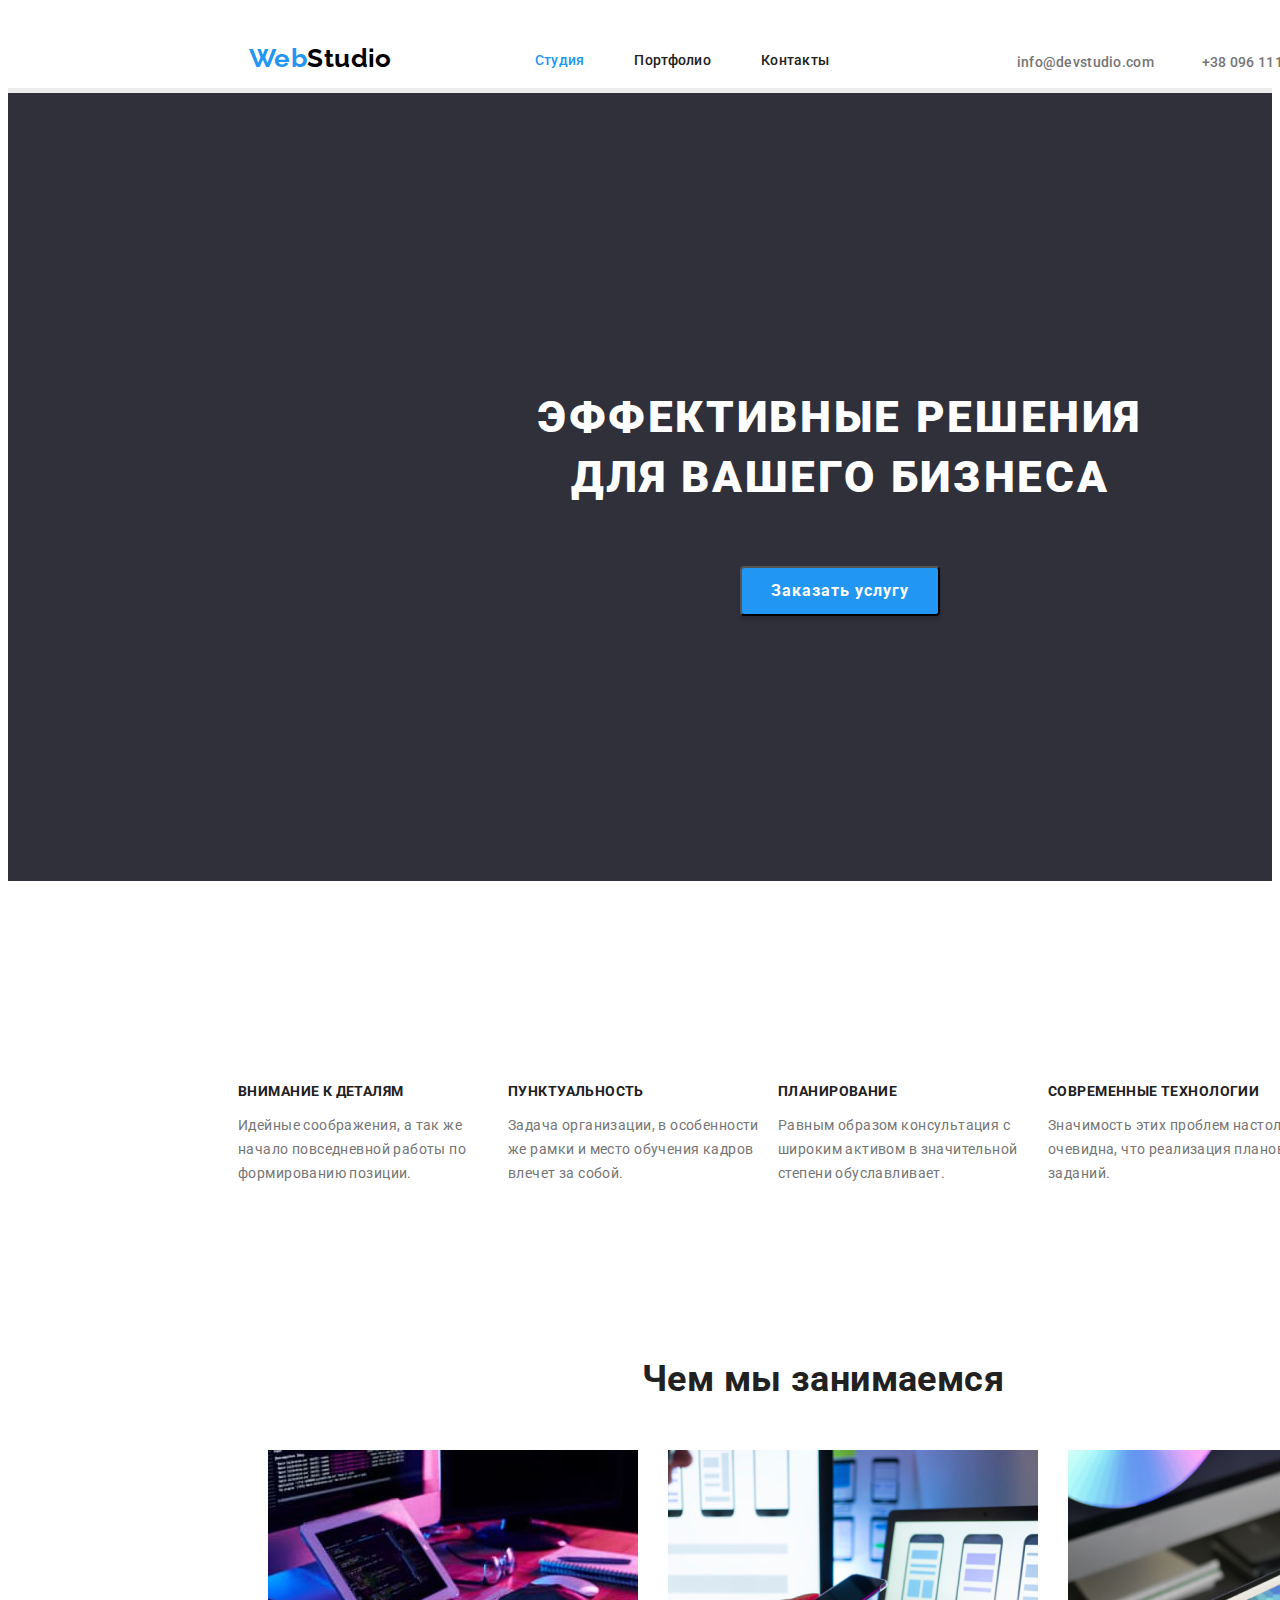
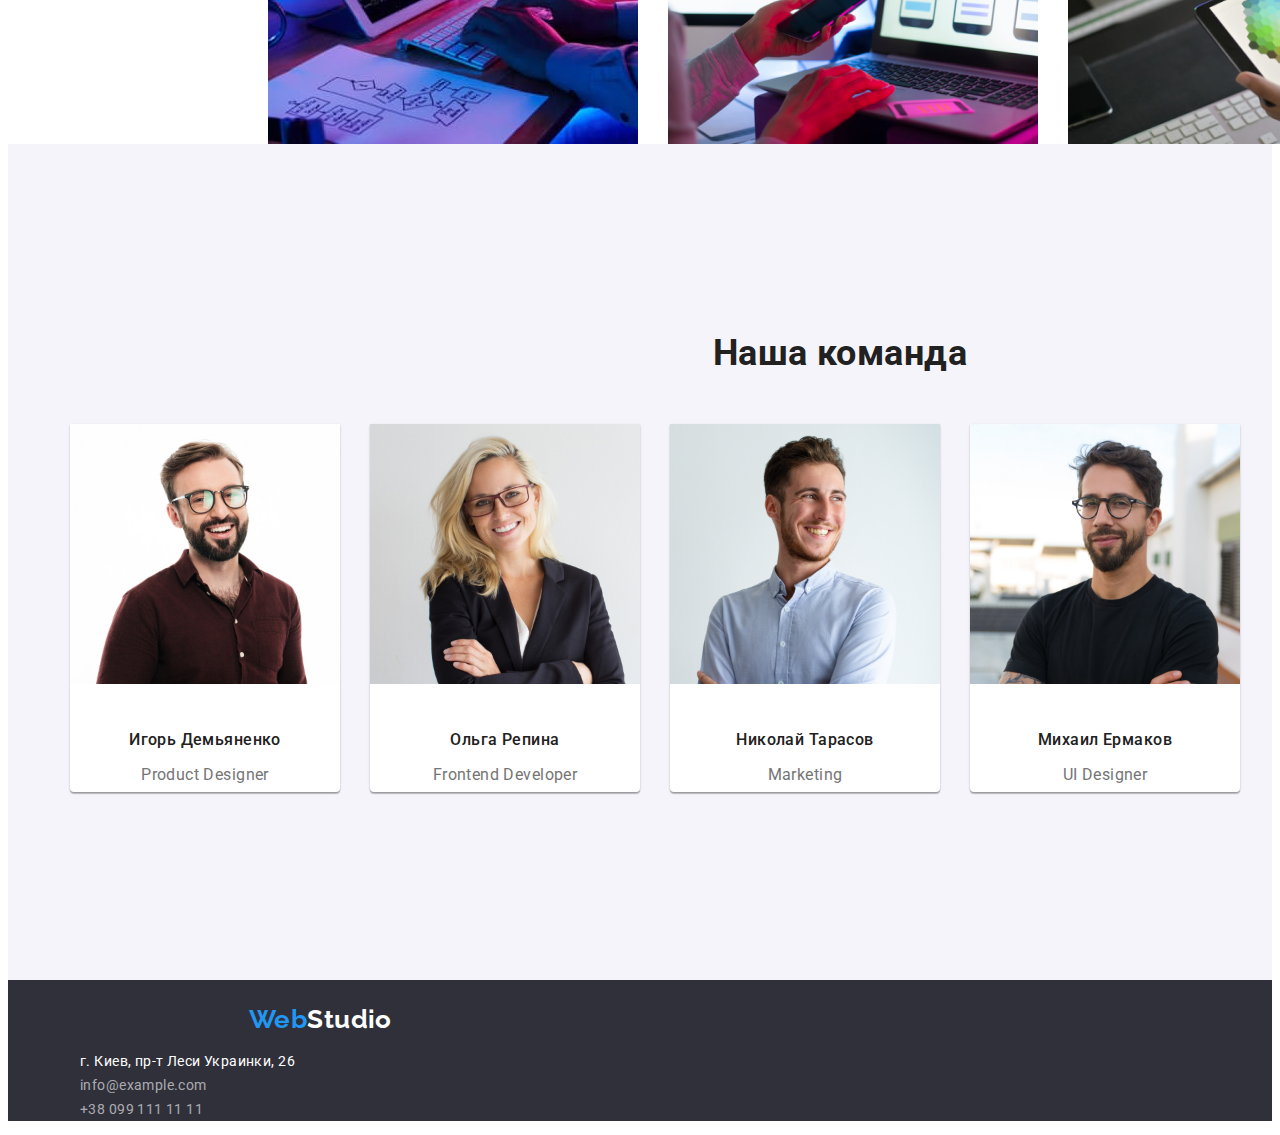
==== index.html @ fc2e5747 "our team sect position and border card" ====
<!DOCTYPE html>
<html lang="en">
  <head>
    <meta charset="UTF-8" />
    <meta http-equiv="X-UA-Compatible" content="IE=edge" />
    <meta name="viewport" content="width=device-width, initial-scale=1.0" />
    <link rel="stylesheet" href="./styles/styles.css" />
    <link rel="preconnect" href="https://fonts.googleapis.com" />
    <link rel="preconnect" href="https://fonts.gstatic.com" crossorigin />
    <!-- Normalize
    <link
      rel="stylesheet"
      href="https://cdnjs.cloudflare.com/ajax/libs/modern-normalize/1.0.0/modern-normalize.min.css"
    /> -->
    <link
      href="https://fonts.googleapis.com/css2?family=Raleway:wght@700&family=Roboto:wght@400;500;700;900&display=swap"
      rel="stylesheet"
    />
    <title>WebStudio</title>
  </head>
  <body>
    <!-- header -->
    <header class="header">
      <div class="container flex_container">
        <a href="./index.html" class="Web webstudio">Web<span class="Studio">Studio</span></a>
        <!-- nav -->
        <nav class="nav">
          <ul class="nav_list_block">
            <li class="nav_list">
              <a href="./index.html" class="nav_text current">Студия</a>
            </li>
            <li class="nav_list">
              <a href="./portfolio.html" class="nav_text">Портфолио</a>
            </li>
            <li class="nav_list">
              <a href="#" class="nav_text">Контакты</a>
            </li>
          </ul>
        </nav>
        <!-- Contacts -->
        <ul class="contacts_header_list_block">
          <li class="mail_header contacts_li">
            <a href="mailto:info@devstudio.com" class="contacts">info@devstudio.com</a>
          </li>
          <li class="phone_header contacts_li">
            <a href="tel:+380961111111" class="contacts">+38 096 111 11 11</a>
          </li>
        </ul>
      </div>
    </header>

    <!-- main -->
    <main>
      <section class="section main_bg">
        <div class="container">
          <h1 class="main_text">Эффективные решения для вашего бизнеса</h1>
          <!-- Button -->
          <div class="btn_container">
            <button type="button" class="btn">Заказать услугу</button>
          </div>
        </div>
      </section>

      <!-- traits section -->
      <section class="section">
        <div class="container traits_container">
          <h2 class="visually-hidden">text</h2>
          <ul class="traits_list_block">
            <li>
              <h3 class="trait_text">Внимание к деталям</h3>
              <p class="trait_downer_text">
                Идейные соображения, а так же начало повседневной работы по формированию позиции.
              </p>
            </li>
            <li>
              <h3 class="trait_text">Пунктуальность</h3>
              <p class="trait_downer_text">
                Задача организации, в особенности же рамки и место обучения кадров влечет за собой.
              </p>
            </li>

            <li>
              <h3 class="trait_text">Планирование</h3>
              <p class="trait_downer_text">
                Равным образом консультация с широким активом в значительной степени обуславливает.
              </p>
            </li>

            <li>
              <h3 class="trait_text">Современные технологии</h3>
              <p class="trait_downer_text">
                Значимость этих проблем настолько очевидна, что реализация плановых заданий.
              </p>
            </li>
          </ul>
        </div>
      </section>

      <!-- what are we doing section -->
      <section>
        <div class="container wawd_block">
          <h2 class="wawd_section_tittle">Чем мы занимаемся</h2>
          <ul class="wawd_list">
            <li class="wawd_list_pic">
              <img src="./images/work1.jpg" alt="work_pic1" width="370" height="294" />
            </li>

            <li class="wawd_list_pic">
              <img src="./images/work2.jpg" alt="work_pic2" width="370" height="294" />
            </li>

            <li class="wawd_list_pic">
              <img src="./images/work3.jpg" alt="work_pic3" width="370" height="294" />
            </li>
          </ul>
        </div>
      </section>

      <!-- our team section  -->
      <section class="section our_team_sect">
        <div class="container">
          <h2 class="our_team_text">Наша команда</h2>
          <ul class="our_team_list_block">
            <li class="our_team_pic">
              <img src="./images/worker1.jpg" alt="Product_Designer" width="270" height="260" />
              <div class="our_team_text_container">
                <h3 class="our_team_name_text">Игорь Демьяненко</h3>
                <p class="our_team_job_tittle">Product Designer</p>
              </div>
            </li>

            <li class="our_team_pic">
              <img src="./images/worker2.jpg" alt="Frontend_Developer" width="270" height="260" />
              <div class="our_team_text_container">
                <h3 class="our_team_name_text">Ольга Репина</h3>
                <p class="our_team_job_tittle">Frontend Developer</p>
              </div>
            </li>

            <li class="our_team_pic">
              <img src="./images/worker3.jpg" alt="Marketing" width="270" height="260" />
              <div class="our_team_text_container">
                <h3 class="our_team_name_text">Николай Тарасов</h3>
                <p class="our_team_job_tittle">Marketing</p>
              </div>
            </li>

            <li class="our_team_pic">
              <img src="./images/worker4.jpg" alt="UI_Designer" width="270" height="260" />
              <div class="our_team_text_container">
                <h3 class="our_team_name_text">Михаил Ермаков</h3>
                <p class="our_team_job_tittle">UI Designer</p>
              </div>
            </li>
          </ul>
        </div>
      </section>
    </main>

    <!-- footer -->
    <footer class="footer">
      <div class="container">
        <a href="./index.html" class="Web">Web<span class="footer_Studio">Studio</span></a>
        <address>
          <ul>
            <!-- footer map -->
            <li>
              <a
                href="https://goo.gl/maps/mLrUPEMYMxBehZcJ7"
                target="_blank"
                rel="noopener nofollow"
                class="footer_map"
                >г. Киев, пр-т Леси Украинки, 26</a
              >
            </li>

            <!-- footer contacts -->
            <li>
              <a href="mailto:info@example.com" class="footer_contacts">info@example.com</a>
            </li>
            <li>
              <a href="tel:+38099111111" class="footer_contacts">+38 099 111 11 11</a>
            </li>
          </ul>
        </address>
      </div>
    </footer>
  </body>
</html>
---- styles/styles.css ----
ul[class] {
  padding: 0 0 0 0;
}
img {
  display: block;
}
a {
  text-decoration: none;
  display: block;
}
.visually-hidden {
  position: absolute;
  width: 1px;
  height: 1px;
  margin: -1px;
  border: 0;
  padding: 0;

  white-space: nowrap;
  clip-path: inset(100%);
  clip: rect(0 0 0 0);
  overflow: hidden;
}

:root {
  --accent_col: #2196f3;
  --focus_bg_col: #2196f3;
  --blue: #2196f3;
  --white: #ffffff;
  --header_line_color: #ececec;
  --contacts_col: #757575;
  --footer_contacts_col: rgba(255, 255, 255, 0.6);
  --Studio_text: #000000;
  --text_col: #212121;
  --undertittle_col: #757575;
  --our_team_bg_col: #f5f4fa;
  --main_bg_col: #2f303a;
  --btn_bg_cl: #2196f3;
  --btn_bg_darker_cl: #0a85eb;
  --btn_txt_cl: #ffffff;
}
body {
  font-family: 'Roboto', sans-serif;
  font-size: 14px;
  letter-spacing: 0.03em;
  color: var(--text_col);

  background-color: var(--white);
}
address,
.webstudio {
  font-style: normal;
}

ul {
  list-style: none;
}

/* common styles */
/* common styles */

.container {
  width: 1200px;
  margin: 0 auto;
  padding: 0 15px;
  border: red;
}
.flex_container {
  display: flex;
  align-items: center;
}
.our_team_text_container {
  padding: 30px;
}
.section {
  padding-top: 94px;
  padding-bottom: 94px;
}

.nav_text:hover,
.contacts:hover,
.footer_contacts:hover,
.footer_map:hover {
  color: var(--accent_col);
}
.btn:hover {
  color: var(--btn_txt_cl);
  background-color: var(--btn_bg_darker_cl);
}
.btn:focus {
  color: #ffffff;
}
.nav_text:focus,
.contacts:focus,
.btn:focus,
.footer_contacts:focus,
.footer_map:focus {
  outline: none;
  box-shadow: 0 0 0 1.5px var(--focus_bg_col);
}

/* common styles end */
/* index html styles */

.header {
  height: 80px;
  background-color: var(--white);
  /* box-sizing: */
  margin-bottom: 0px;
  border-bottom: 5px solid var(--header_line_color);
}

.Web {
  font-family: 'Raleway';
  font-weight: 700;
  font-size: 26px;
  line-height: calc(31 / 26);
  width: 145px;
  height: 31px;
  padding-left: 209px;
  padding-top: 24px;

  color: var(--blue);
}
.Studio {
  color: var(--Studio_text);
}
.nav {
  width: 294px;
  height: 16px;
}
.nav_list_block {
  display: flex;
  flex-direction: row;
  margin-left: 93px;
}
.nav_list {
  margin-left: 50px;
}
.nav_text {
  font-weight: 500;
  font-size: 14px;
  line-height: calc(16 / 14);
  letter-spacing: 0.02em;

  color: var(--text_col);
}
.contacts_header_list_block {
  display: flex;
  flex-direction: row;
}
/* .contacts_li {
  margin-left: 50px;
} */
.mail_header {
  width: 135px;
  height: 16px;
  margin-left: 331px;
  margin-top: 32px;
}
.phone_header {
  width: 122px;
  height: 16px;
  margin-top: 32px;
  margin-left: 50px;
  margin-top: 32px;
}

.current {
  color: var(--accent_col);
}
.contacts {
  font-weight: 500;
  line-height: 16px;
  letter-spacing: 0.02em;

  color: var(--contacts_col);
}

.main_bg {
  height: 600px;
  background-color: var(--main_bg_col);
}
.main_text {
  flex: content;
  width: 696px;
  height: 120px;
  padding-top: 200px;
  padding-left: 452px;
  margin-top: 0px;

  font-weight: 900;
  font-size: 44px;
  line-height: calc(60 / 44);
  text-align: center;
  letter-spacing: 0.06em;
  text-transform: uppercase;

  color: var(--white);
}
.main_btn_unknown_class {
  /* text */

  font-weight: 700;
  font-size: 16px;
  line-height: calc(30 / 16);

  display: flex;
  align-items: center;
  text-align: center;
  letter-spacing: 0.06em;

  color: var(--white);

  /* btn bg */

  box-shadow: 0px 4px 4px rgba(0, 0, 0, 0.15);
  border-radius: 4px;
  background-color: var(--blue);
}
.btn_container {
  padding-top: 30px;
  padding-left: 700px;
}
.btn {
  width: 200px;
  height: 50px;
  box-shadow: 0px 4px 4px rgba(0, 0, 0, 0.15);
  border-radius: 4px;

  font-family: 'Roboto';
  font-weight: 700;
  font-size: 16px;
  line-height: calc(30 / 16);

  align-items: center;
  text-align: center;
  letter-spacing: 0.06em;

  color: var(--btn_txt_cl);
  background-color: var(--btn_bg_cl);

  cursor: pointer;
}

.traits_container {
  width: 1170px;
  height: 101px;
  margin-top: 94px;
  margin-right: 215px;
}
.traits_list_block {
  margin-top: 94px;
  margin-right: 215px;
  margin-bottom: 94px;
  margin-left: 215px;
  display: flex;
  flex: content;
}
.trait_text {
  font-weight: 700;
  font-size: 14px;
  line-height: calc(16 / 14);
  text-transform: uppercase;
}
.trait_downer_text {
  width: 270px;
  height: 75px;
  line-height: 24px;

  color: var(--undertittle_col);
}

.wawd_block {
  width: 1170px;
  height: 386px;
  margin-left: 215px;
  margin-right: 215px;
}
.wawd_section_tittle {
  font-weight: 700;
  font-size: 36px;
  line-height: calc(42 / 36);
  text-align: center;
  margin-top: 94px;
  margin-bottom: 50px;
}
.wawd_list {
  display: flex;
}
.wawd_list_pic {
  margin-left: 30px;
}

.our_team_sect {
  background-color: var(--our_team_bg_col);
}
.our_team_text {
  width: 264px;
  height: 42px;

  margin-top: 94px;
  margin-left: 668px;
  margin-right: 668px;
  /* padding-right: 668px; */
  margin-bottom: 50px;

  font-weight: 700;
  font-size: 36px;
  line-height: calc(42 / 36);
  text-align: center;
}
.our_team_list_block {
  display: flex;
  justify-content: space-between;
  width: 1170px;
  height: 368px;

  margin-bottom: 94px;
  padding-left: 215px;
  padding-right: 215px;
}
.our_team_pic {
  margin-left: 30px;
  background: #ffffff;
  /* material shadow v1 */

  box-shadow: 0px 1px 3px rgba(0, 0, 0, 0.12), 0px 1px 1px rgba(0, 0, 0, 0.14),
    0px 2px 1px rgba(0, 0, 0, 0.2);
  border-radius: 0px 0px 4px 4px;
}
.our_team_name_text {
  font-weight: 500;
  font-size: 16px;
  line-height: calc(19 / 16);
  text-align: center;
}
.our_team_job_tittle {
  font-weight: 400;
  font-size: 16px;
  line-height: calc(19 / 16);
  text-align: center;

  color: var(--undertittle_col);
}

/* footer */

.footer {
  background-color: var(--main_bg_col);
}
.footer_Studio {
  color: var(--white);
}
.footer_map {
  line-height: 24px;

  color: var(--white);
}
.footer_contacts {
  line-height: 24px;

  color: var(--footer_contacts_col);
}

/* portfolio.html styles */

.btn_filter {
  font-family: 'Roboto';
  font-weight: 500;
  font-size: 16px;
  line-height: calc(26 / 16);
  text-align: center;
  letter-spacing: 0.03em;
  background: #f5f4fa;

  cursor: pointer;
}
.btn_filter:hover {
  background-color: var(--btn_bg_cl);
  color: var(--btn_txt_cl);
}
.btn_filter:focus {
  background-color: var(--btn_bg_cl);
  color: var(--btn_txt_cl);
}
.current_btn {
  color: var(--btn_txt_cl);
  background-color: var(--btn_bg_cl);
}

.img_text {
  font-weight: 700;
  font-size: 18px;
  line-height: calc(36 / 18);
  color: var(--text_col);
  letter-spacing: 0.06em;
}
.img_downer_text {
  font-size: 16px;
  line-height: calc(30 / 16);

  color: var(--undertittle_col);
}
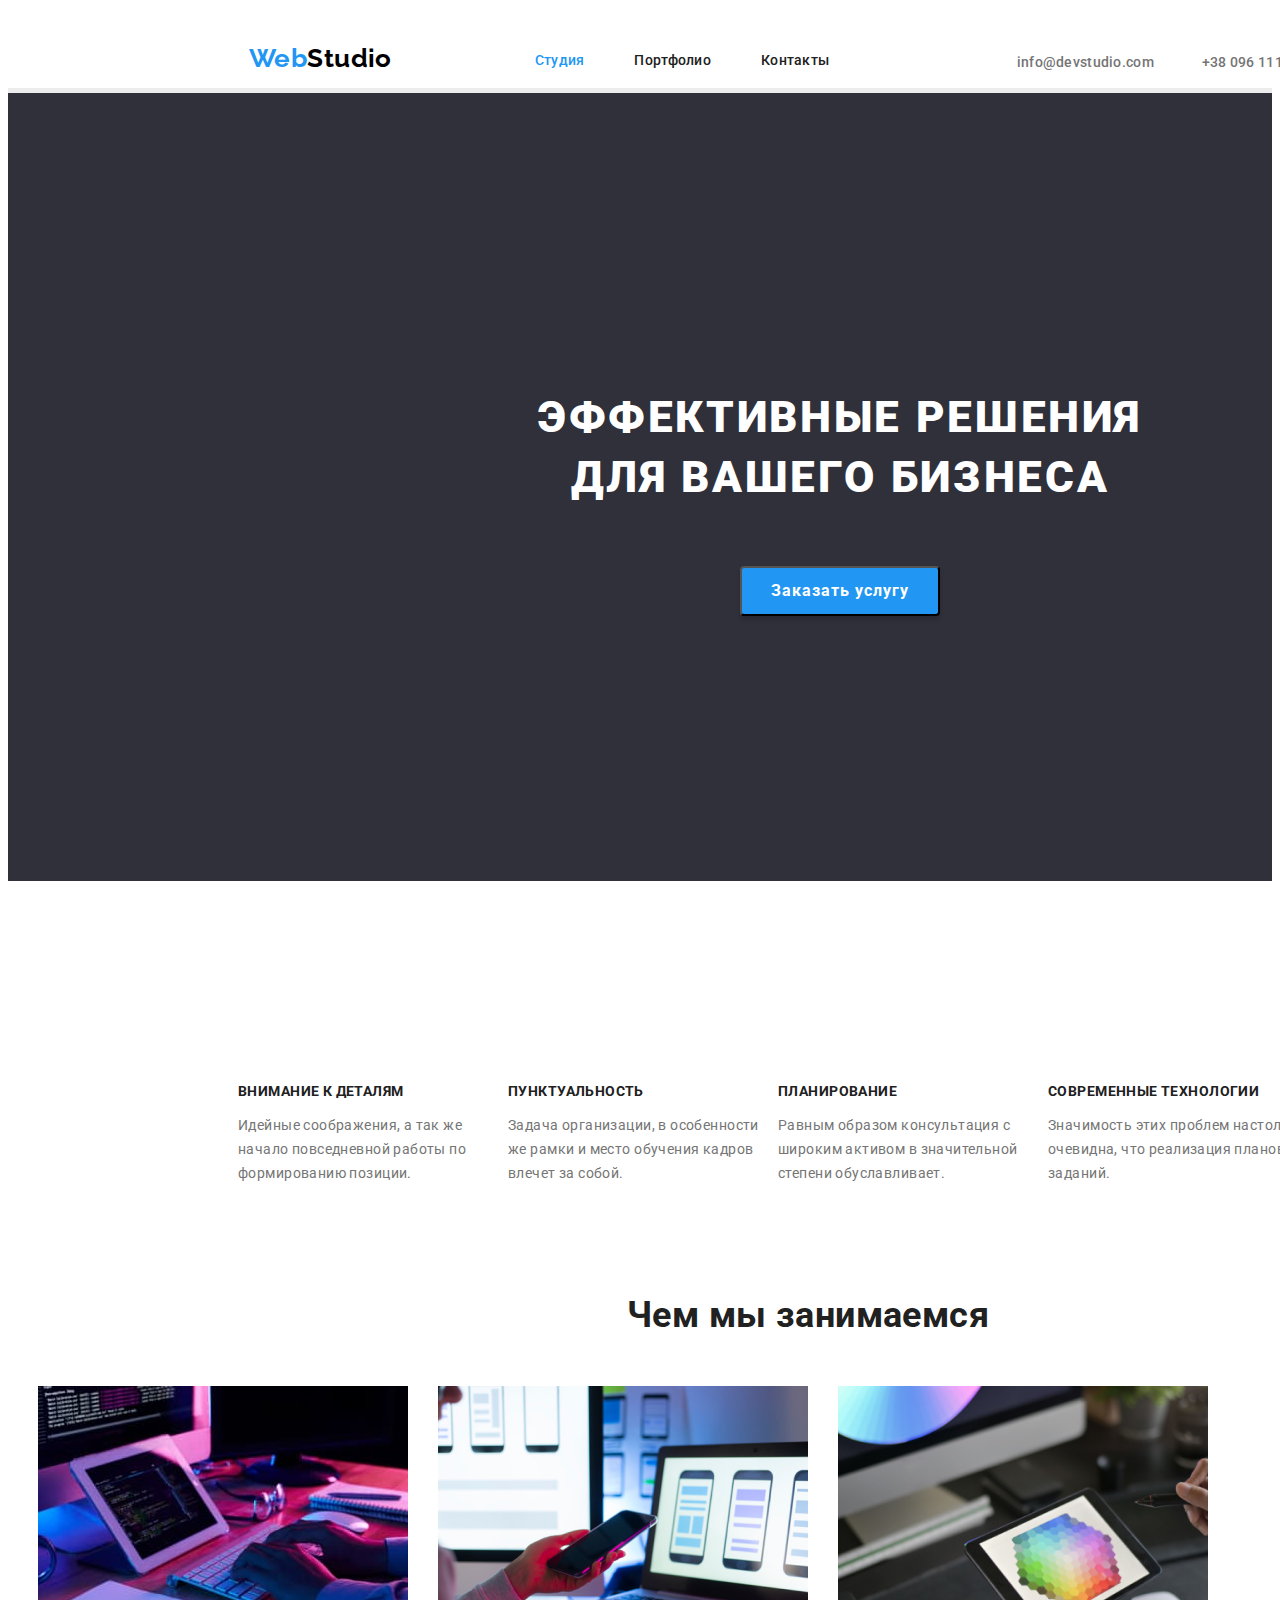
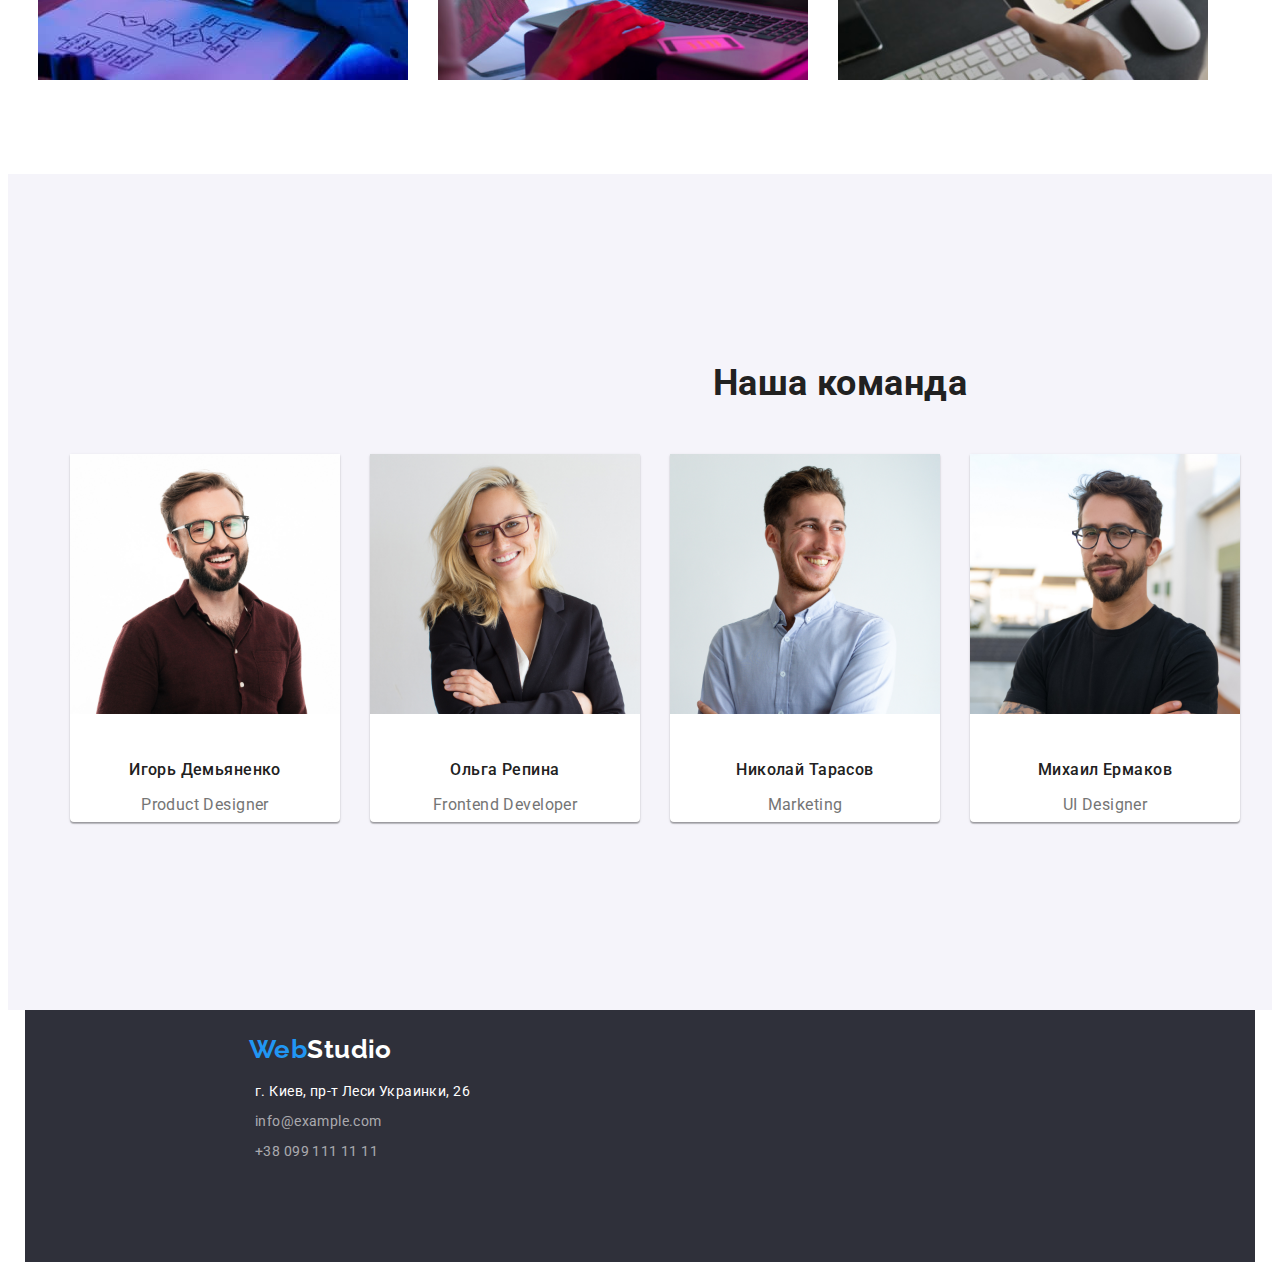
==== commit 3e219277: "edit footer" ====
--- a/index.html
+++ b/index.html
@@ -98,8 +98,8 @@
 
       <!-- what are we doing section -->
       <section>
-        <div class="container wawd_block">
-          <h2 class="wawd_section_tittle">Чем мы занимаемся</h2>
+        <div class=" wawd_block">
+          <h2 class="wawd_tittle">Чем мы занимаемся</h2>
           <ul class="wawd_list">
             <li class="wawd_list_pic">
               <img src="./images/work1.jpg" alt="work_pic1" width="370" height="294" />
@@ -158,11 +158,11 @@
     </main>
 
     <!-- footer -->
-    <footer class="footer">
-      <div class="container">
+    <footer>
+      <div class="container footer">
         <a href="./index.html" class="Web">Web<span class="footer_Studio">Studio</span></a>
         <address>
-          <ul>
+          <ul class="footer_contacts_block">
             <!-- footer map -->
             <li>
               <a
@@ -173,8 +173,6 @@
                 >г. Киев, пр-т Леси Украинки, 26</a
               >
             </li>
-
-            <!-- footer contacts -->
             <li>
               <a href="mailto:info@example.com" class="footer_contacts">info@example.com</a>
             </li>
--- a/styles/styles.css
+++ b/styles/styles.css
@@ -111,12 +111,14 @@
 }
 
 .Web {
+  width: 145px;
+  height: 31px;
+
   font-family: 'Raleway';
   font-weight: 700;
   font-size: 26px;
   line-height: calc(31 / 26);
-  width: 145px;
-  height: 31px;
+
   padding-left: 209px;
   padding-top: 24px;
 
@@ -250,6 +252,8 @@
   margin-right: 215px;
 }
 .traits_list_block {
+  width: 1170px;
+  height: 101px;
   margin-top: 94px;
   margin-right: 215px;
   margin-bottom: 94px;
@@ -274,19 +278,23 @@
 .wawd_block {
   width: 1170px;
   height: 386px;
-  margin-left: 215px;
-  margin-right: 215px;
-}
-.wawd_section_tittle {
+}
+.wawd_tittle {
+  width: 376px;
+  height: 42px;
+
   font-weight: 700;
   font-size: 36px;
   line-height: calc(42 / 36);
-  text-align: center;
-  margin-top: 94px;
-  margin-bottom: 50px;
+
+  text-align: center;
+
+  padding-left: 612px;
 }
 .wawd_list {
   display: flex;
+  margin-top: 50px;
+  margin-left: 0px;
 }
 .wawd_list_pic {
   margin-left: 30px;
@@ -294,6 +302,8 @@
 
 .our_team_sect {
   background-color: var(--our_team_bg_col);
+  margin-top: 94px;
+  margin-bottom: 0;
 }
 .our_team_text {
   width: 264px;
@@ -348,17 +358,41 @@
 
 .footer {
   background-color: var(--main_bg_col);
+  /* width: 1600px; */
+  height: 252px;
 }
 .footer_Studio {
+  width: 145px;
+  height: 31px;
+
+ margin-top: 60rem;
+
   color: var(--white);
 }
+.footer_contacts_block {
+  width: 231px;
+  height: 81px;
+
+  padding-left: 215px;
+}
+
 .footer_map {
   line-height: 24px;
+  padding-left: 215px;
+
+  width: 231px;
+  height: 21px;
 
   color: var(--white);
 }
 .footer_contacts {
   line-height: 24px;
+
+  width: 231px;
+  height: 21px;
+
+  padding-left: 215px;
+  padding-top: 9px;
 
   color: var(--footer_contacts_col);
 }
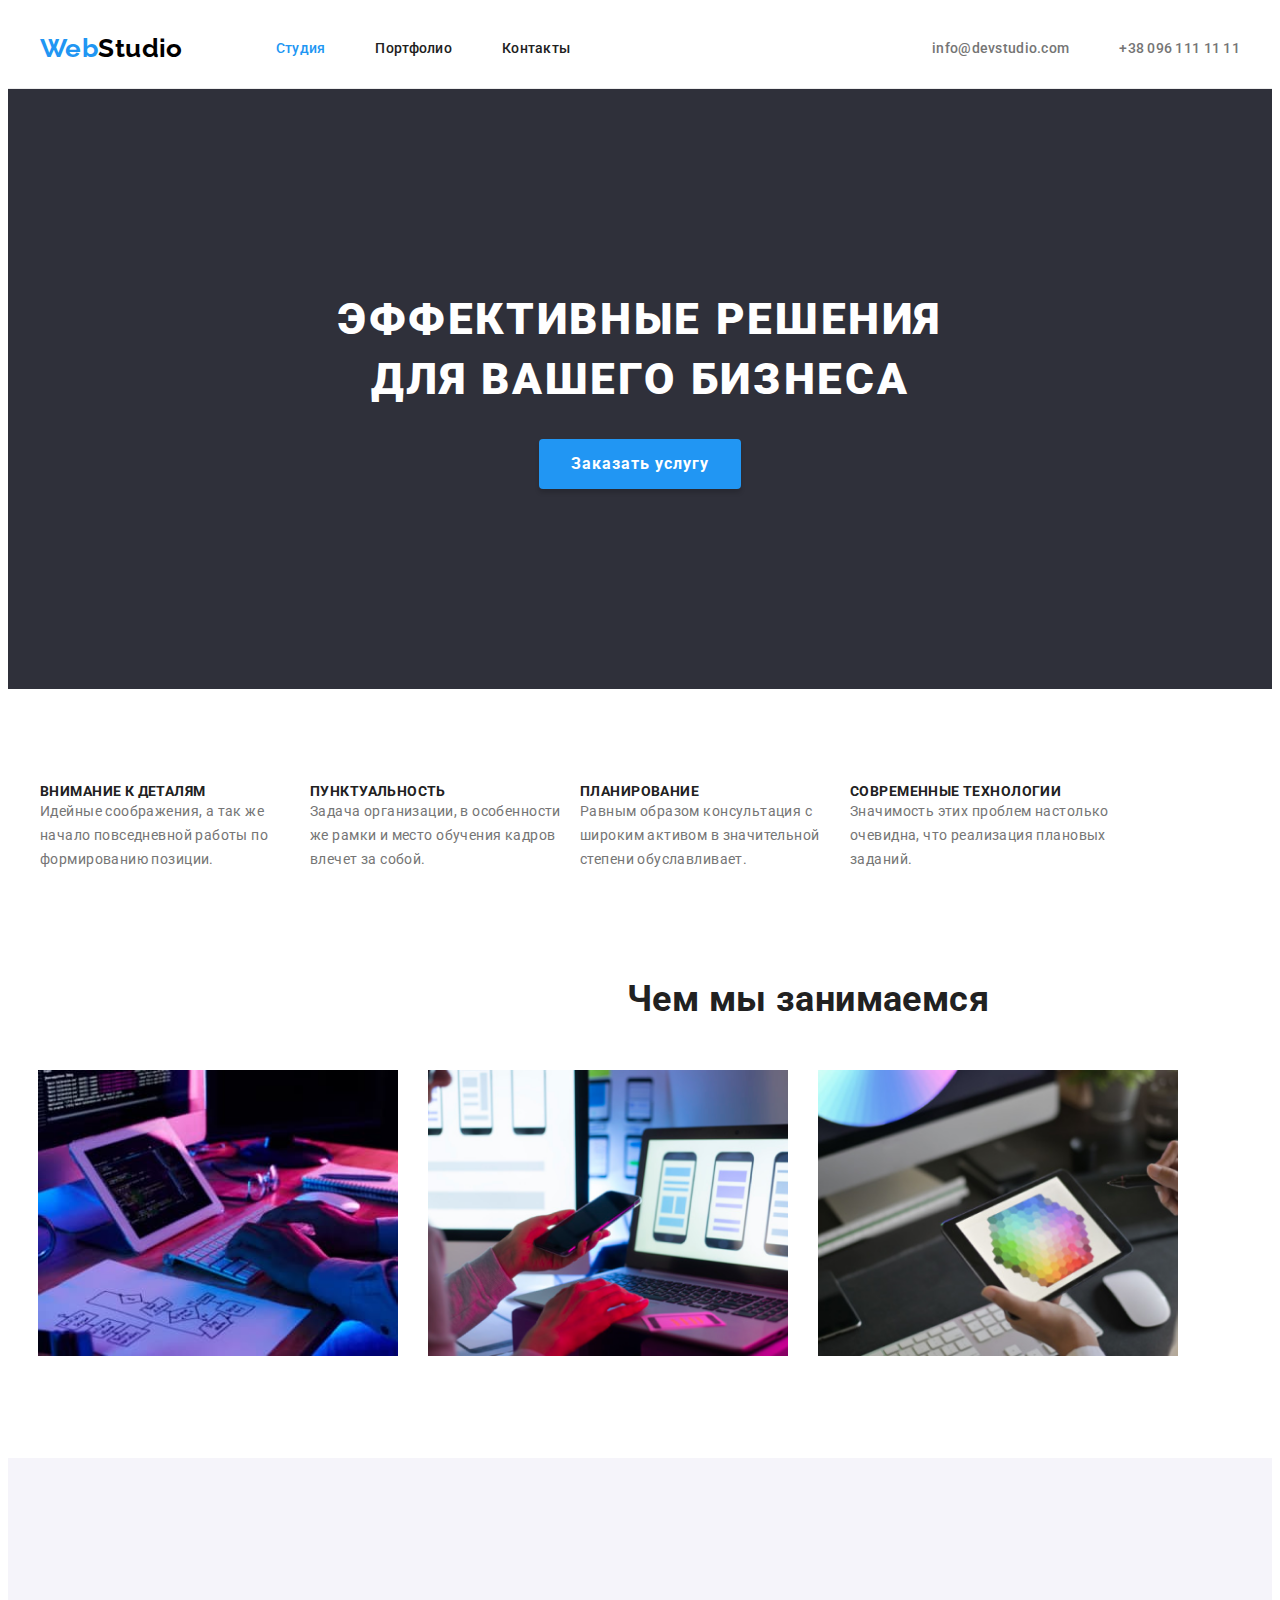
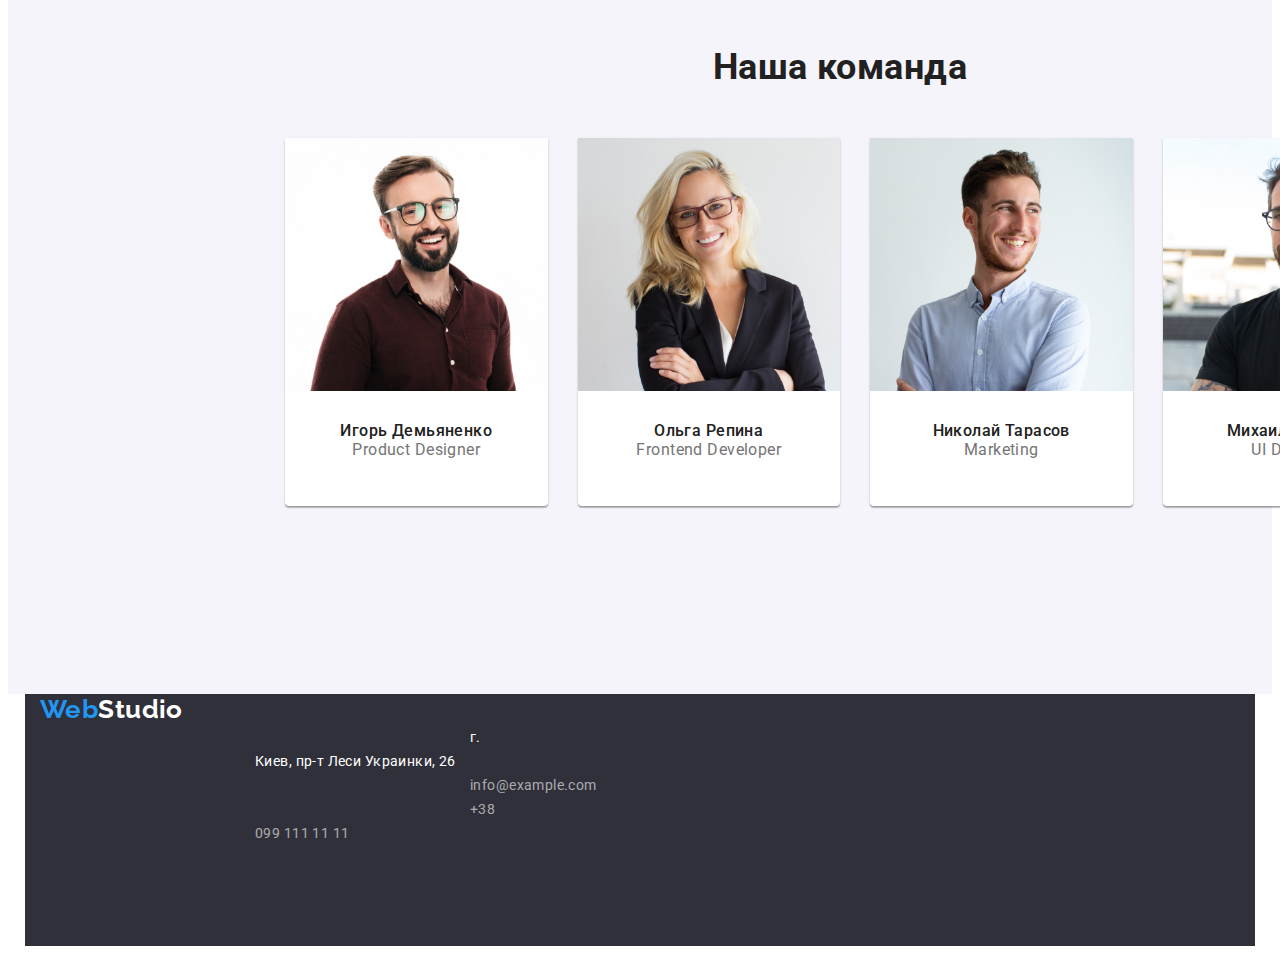
==== commit d026b56c: "edit header & hero as mentor say" ====
--- a/index.html
+++ b/index.html
@@ -4,19 +4,22 @@
     <meta charset="UTF-8" />
     <meta http-equiv="X-UA-Compatible" content="IE=edge" />
     <meta name="viewport" content="width=device-width, initial-scale=1.0" />
-    <link rel="stylesheet" href="./styles/styles.css" />
+    <title>WebStudio</title>
+    <!-- Normalize -->
+    <link
+      rel="stylesheet"
+      href="https://cdnjs.cloudflare.com/ajax/libs/modern-normalize/1.1.0/modern-normalize.min.css"
+      integrity="sha512-wpPYUAdjBVSE4KJnH1VR1HeZfpl1ub8YT/NKx4PuQ5NmX2tKuGu6U/JRp5y+Y8XG2tV+wKQpNHVUX03MfMFn9Q=="
+      crossorigin="anonymous"
+      referrerpolicy="no-referrer"
+    />
     <link rel="preconnect" href="https://fonts.googleapis.com" />
     <link rel="preconnect" href="https://fonts.gstatic.com" crossorigin />
-    <!-- Normalize
-    <link
-      rel="stylesheet"
-      href="https://cdnjs.cloudflare.com/ajax/libs/modern-normalize/1.0.0/modern-normalize.min.css"
-    /> -->
     <link
       href="https://fonts.googleapis.com/css2?family=Raleway:wght@700&family=Roboto:wght@400;500;700;900&display=swap"
       rel="stylesheet"
     />
-    <title>WebStudio</title>
+    <link rel="stylesheet" href="./styles/styles.css" />
   </head>
   <body>
     <!-- header -->
@@ -25,7 +28,7 @@
         <a href="./index.html" class="Web webstudio">Web<span class="Studio">Studio</span></a>
         <!-- nav -->
         <nav class="nav">
-          <ul class="nav_list_block">
+          <ul class="nav_list_block list">
             <li class="nav_list">
               <a href="./index.html" class="nav_text current">Студия</a>
             </li>
@@ -38,8 +41,8 @@
           </ul>
         </nav>
         <!-- Contacts -->
-        <ul class="contacts_header_list_block">
-          <li class="mail_header contacts_li">
+        <ul class="contacts_header_list_block list">
+          <li class=" contacts_li">
             <a href="mailto:info@devstudio.com" class="contacts">info@devstudio.com</a>
           </li>
           <li class="phone_header contacts_li">
@@ -51,19 +54,17 @@
 
     <!-- main -->
     <main>
-      <section class="section main_bg">
+      <section class="main_bg">
         <div class="container">
           <h1 class="main_text">Эффективные решения для вашего бизнеса</h1>
           <!-- Button -->
-          <div class="btn_container">
             <button type="button" class="btn">Заказать услугу</button>
-          </div>
         </div>
       </section>
 
       <!-- traits section -->
       <section class="section">
-        <div class="container traits_container">
+        <div class="container">
           <h2 class="visually-hidden">text</h2>
           <ul class="traits_list_block">
             <li>
@@ -98,7 +99,7 @@
 
       <!-- what are we doing section -->
       <section>
-        <div class=" wawd_block">
+        <div class="wawd_block">
           <h2 class="wawd_tittle">Чем мы занимаемся</h2>
           <ul class="wawd_list">
             <li class="wawd_list_pic">
--- a/styles/styles.css
+++ b/styles/styles.css
@@ -1,12 +1,11 @@
-ul[class] {
-  padding: 0 0 0 0;
-}
 img {
   display: block;
+  max-width: 100%;
+  height: auto;
 }
 a {
   text-decoration: none;
-  display: block;
+  /* display: block; */
 }
 .visually-hidden {
   position: absolute;
@@ -47,13 +46,31 @@
 
   background-color: var(--white);
 }
+
+h1,
+h2,
+h3,
+h4,
+h5,
+h6,
+p {
+  margin: 0;
+}
+ul {
+  list-style: none;
+  margin: 0;
+  padding: 0;
+}
+
+.list {
+  list-style: none;
+  padding-left: 0;
+  margin: 0;
+}
+
 address,
 .webstudio {
   font-style: normal;
-}
-
-ul {
-  list-style: none;
 }
 
 /* common styles */
@@ -63,7 +80,6 @@
   width: 1200px;
   margin: 0 auto;
   padding: 0 15px;
-  border: red;
 }
 .flex_container {
   display: flex;
@@ -104,39 +120,29 @@
 
 .header {
   height: 80px;
-  background-color: var(--white);
+  /* background-color: var(--white); */
   /* box-sizing: */
-  margin-bottom: 0px;
-  border-bottom: 5px solid var(--header_line_color);
+  border-bottom: 1px solid var(--header_line_color);
 }
 
 .Web {
-  width: 145px;
-  height: 31px;
-
   font-family: 'Raleway';
   font-weight: 700;
   font-size: 26px;
   line-height: calc(31 / 26);
 
-  padding-left: 209px;
-  padding-top: 24px;
-
   color: var(--blue);
 }
 .Studio {
   color: var(--Studio_text);
 }
 .nav {
-  width: 294px;
-  height: 16px;
+  margin-left: 93px;
 }
 .nav_list_block {
   display: flex;
-  flex-direction: row;
-  margin-left: 93px;
-}
-.nav_list {
+}
+.nav_list:not(:first-child) {
   margin-left: 50px;
 }
 .nav_text {
@@ -145,27 +151,21 @@
   line-height: calc(16 / 14);
   letter-spacing: 0.02em;
 
+  padding: 32px 0;
+  display: block;
+
   color: var(--text_col);
 }
 .contacts_header_list_block {
   display: flex;
-  flex-direction: row;
+  margin-left: auto;
 }
 /* .contacts_li {
   margin-left: 50px;
 } */
-.mail_header {
-  width: 135px;
-  height: 16px;
-  margin-left: 331px;
-  margin-top: 32px;
-}
+
 .phone_header {
-  width: 122px;
-  height: 16px;
-  margin-top: 32px;
   margin-left: 50px;
-  margin-top: 32px;
 }
 
 .current {
@@ -177,19 +177,21 @@
   letter-spacing: 0.02em;
 
   color: var(--contacts_col);
+  padding: 32px 0;
 }
 
 .main_bg {
-  height: 600px;
+  padding: 200px 0;
+  text-align: center;
+
+  /* text-align   -   выравнивает кнопку по центру, т.к. кнопка - строчный элемент. */
+
   background-color: var(--main_bg_col);
 }
 .main_text {
-  flex: content;
+  /* flex: content; */
   width: 696px;
-  height: 120px;
-  padding-top: 200px;
-  padding-left: 452px;
-  margin-top: 0px;
+  margin: 0 auto;
 
   font-weight: 900;
   font-size: 44px;
@@ -225,8 +227,13 @@
   padding-left: 700px;
 }
 .btn {
-  width: 200px;
-  height: 50px;
+  min-width: 200px;
+  /* height: 50px; */
+  padding: 10px 32px;
+  margin-top: 30px;
+
+  border: none;
+
   box-shadow: 0px 4px 4px rgba(0, 0, 0, 0.15);
   border-radius: 4px;
 
@@ -245,21 +252,9 @@
   cursor: pointer;
 }
 
-.traits_container {
-  width: 1170px;
+.traits_list_block {
+  display: flex;
   height: 101px;
-  margin-top: 94px;
-  margin-right: 215px;
-}
-.traits_list_block {
-  width: 1170px;
-  height: 101px;
-  margin-top: 94px;
-  margin-right: 215px;
-  margin-bottom: 94px;
-  margin-left: 215px;
-  display: flex;
-  flex: content;
 }
 .trait_text {
   font-weight: 700;
@@ -365,7 +360,7 @@
   width: 145px;
   height: 31px;
 
- margin-top: 60rem;
+  margin-top: 60rem;
 
   color: var(--white);
 }
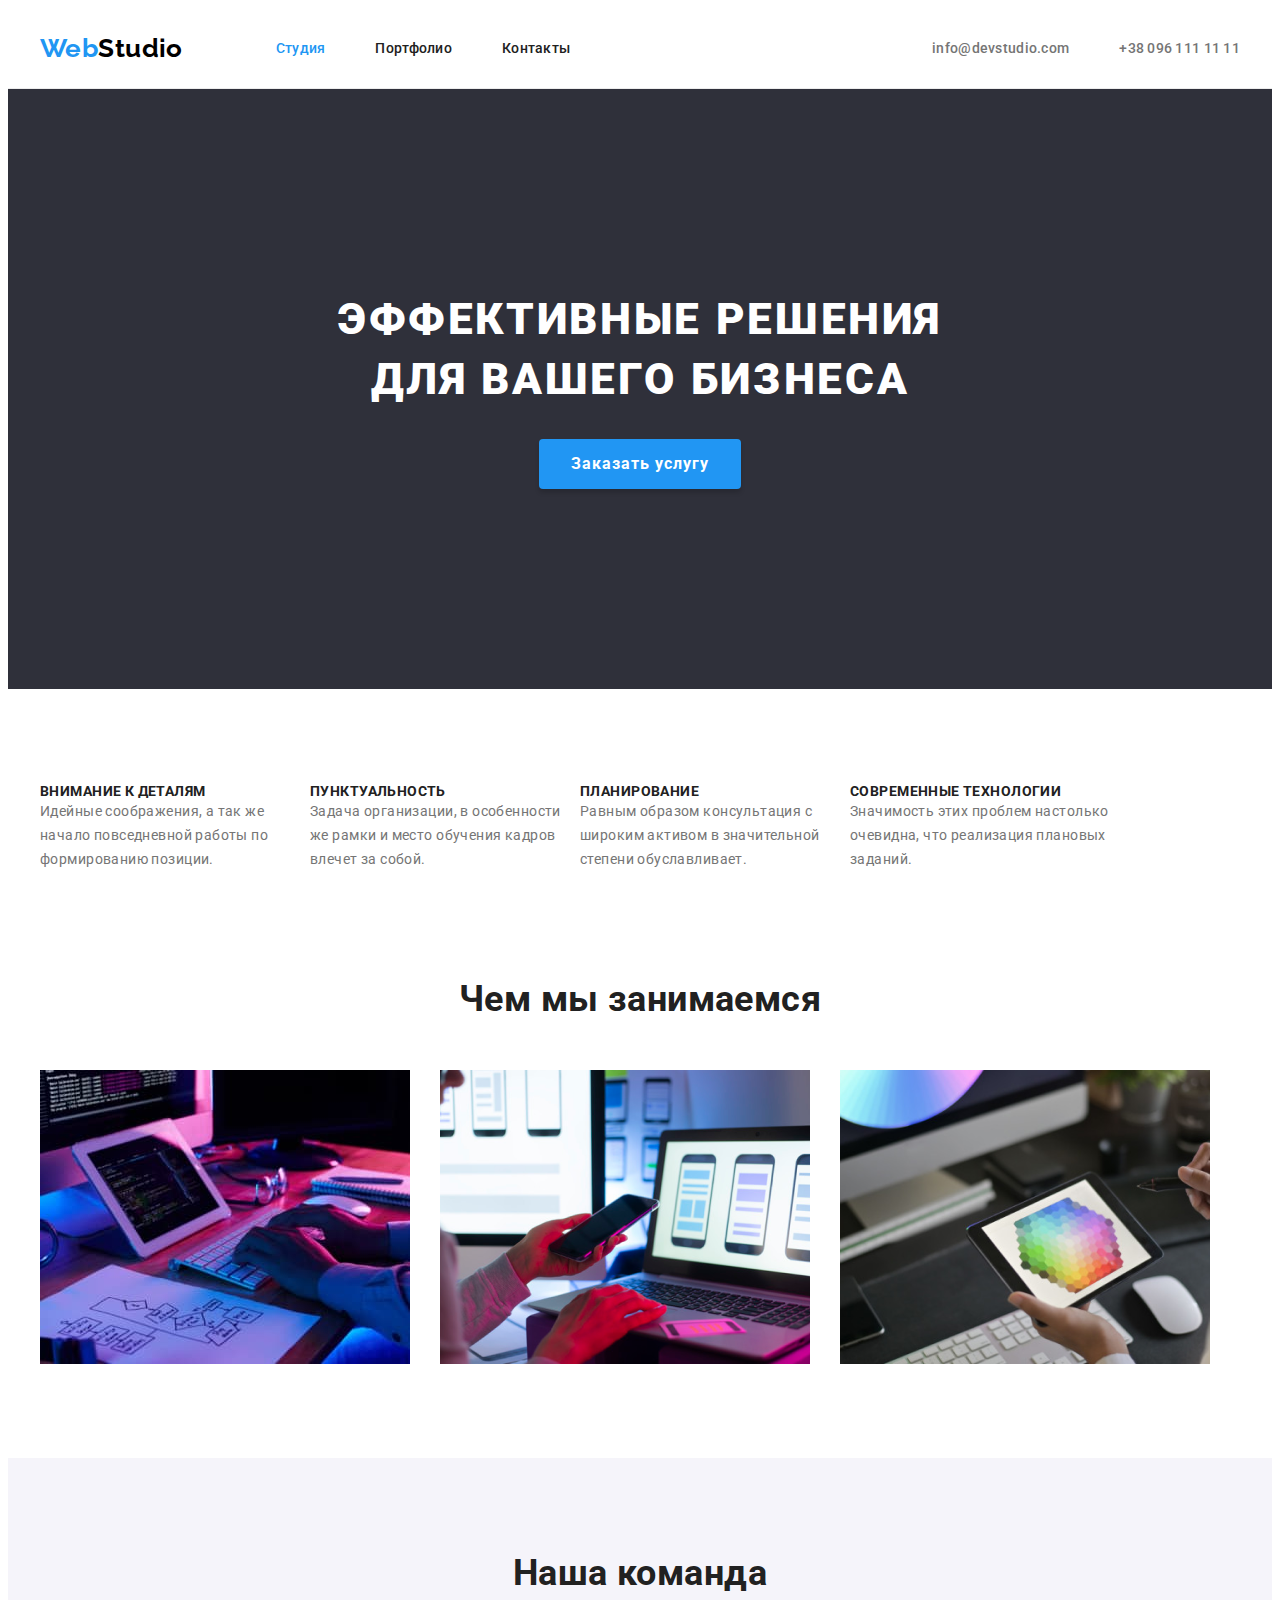
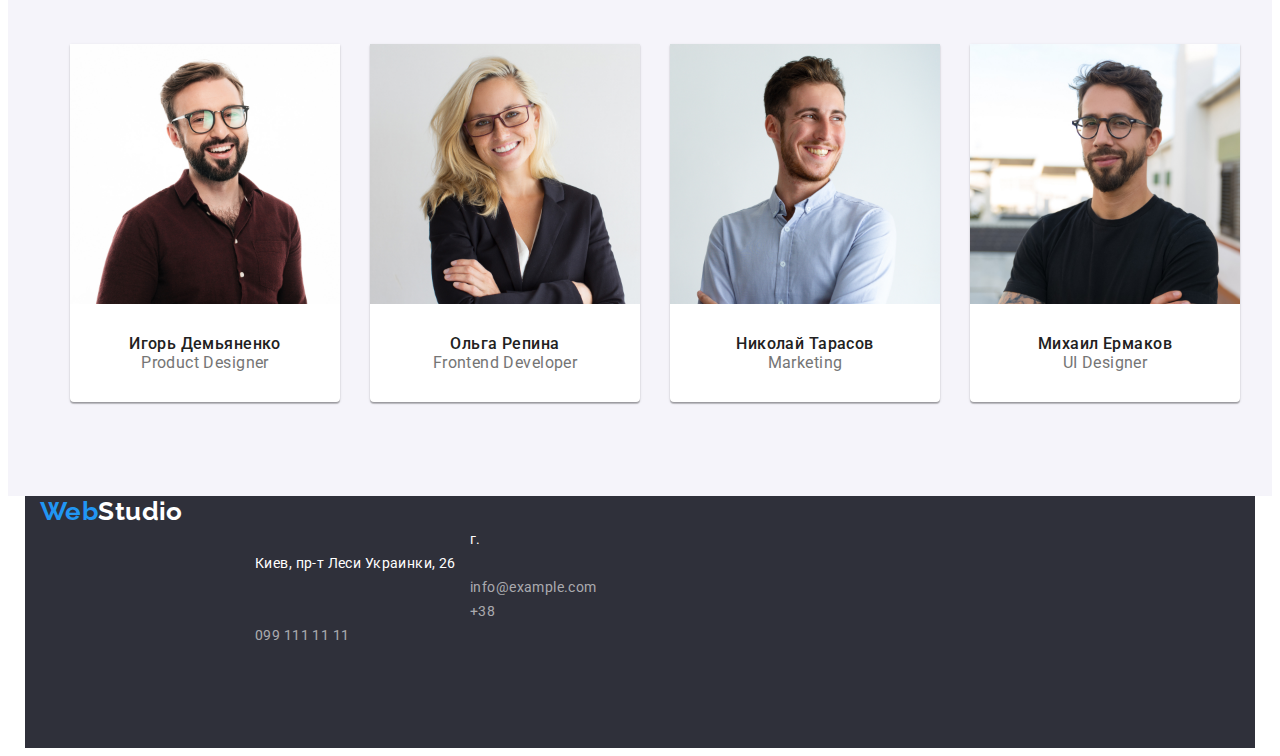
==== commit e66a1a23: "edit our team sect" ====
--- a/index.html
+++ b/index.html
@@ -42,7 +42,7 @@
         </nav>
         <!-- Contacts -->
         <ul class="contacts_header_list_block list">
-          <li class=" contacts_li">
+          <li class="contacts_li">
             <a href="mailto:info@devstudio.com" class="contacts">info@devstudio.com</a>
           </li>
           <li class="phone_header contacts_li">
@@ -58,7 +58,7 @@
         <div class="container">
           <h1 class="main_text">Эффективные решения для вашего бизнеса</h1>
           <!-- Button -->
-            <button type="button" class="btn">Заказать услугу</button>
+          <button type="button" class="btn">Заказать услугу</button>
         </div>
       </section>
 
@@ -98,11 +98,11 @@
       </section>
 
       <!-- what are we doing section -->
-      <section>
-        <div class="wawd_block">
+      <section class="wawd_block">
+        <div class="container">
           <h2 class="wawd_tittle">Чем мы занимаемся</h2>
-          <ul class="wawd_list">
-            <li class="wawd_list_pic">
+          <ul class="wawd_list list">
+            <li class="wawd_first_pic wawd_list_pic">
               <img src="./images/work1.jpg" alt="work_pic1" width="370" height="294" />
             </li>
 
@@ -118,7 +118,7 @@
       </section>
 
       <!-- our team section  -->
-      <section class="section our_team_sect">
+      <section class="our_team_sect">
         <div class="container">
           <h2 class="our_team_text">Наша команда</h2>
           <ul class="our_team_list_block">
@@ -129,7 +129,6 @@
                 <p class="our_team_job_tittle">Product Designer</p>
               </div>
             </li>
-
             <li class="our_team_pic">
               <img src="./images/worker2.jpg" alt="Frontend_Developer" width="270" height="260" />
               <div class="our_team_text_container">
@@ -137,7 +136,6 @@
                 <p class="our_team_job_tittle">Frontend Developer</p>
               </div>
             </li>
-
             <li class="our_team_pic">
               <img src="./images/worker3.jpg" alt="Marketing" width="270" height="260" />
               <div class="our_team_text_container">
@@ -145,7 +143,6 @@
                 <p class="our_team_job_tittle">Marketing</p>
               </div>
             </li>
-
             <li class="our_team_pic">
               <img src="./images/worker4.jpg" alt="UI_Designer" width="270" height="260" />
               <div class="our_team_text_container">
--- a/styles/styles.css
+++ b/styles/styles.css
@@ -264,67 +264,58 @@
 }
 .trait_downer_text {
   width: 270px;
-  height: 75px;
+  /* height: 75px; */
   line-height: 24px;
 
   color: var(--undertittle_col);
 }
 
 .wawd_block {
-  width: 1170px;
-  height: 386px;
+  /* width: 1170px; */
+  /* height: 386px; */
+  /* padding: 94px 0; */
+  text-align: center;
 }
 .wawd_tittle {
-  width: 376px;
-  height: 42px;
+  /* width: 376px; */
+  /* height: 42px; */
+  margin: 0 auto;
 
   font-weight: 700;
   font-size: 36px;
   line-height: calc(42 / 36);
-
-  text-align: center;
-
-  padding-left: 612px;
 }
 .wawd_list {
   display: flex;
-  margin-top: 50px;
-  margin-left: 0px;
-}
-.wawd_list_pic {
+  padding-top: 50px;
+  /* margin-left: 0px; */
+}
+
+.wawd_list_pic:not(:first-child) {
   margin-left: 30px;
 }
 
 .our_team_sect {
+  margin-top: 94px;
+  padding-bottom: 94px;
+  text-align: center;
   background-color: var(--our_team_bg_col);
-  margin-top: 94px;
-  margin-bottom: 0;
 }
 .our_team_text {
-  width: 264px;
-  height: 42px;
-
-  margin-top: 94px;
-  margin-left: 668px;
-  margin-right: 668px;
-  /* padding-right: 668px; */
-  margin-bottom: 50px;
+  margin: 0 auto;
+  padding-top: 94px;
 
   font-weight: 700;
   font-size: 36px;
   line-height: calc(42 / 36);
-  text-align: center;
 }
 .our_team_list_block {
   display: flex;
-  justify-content: space-between;
-  width: 1170px;
-  height: 368px;
-
-  margin-bottom: 94px;
+  padding-top: 50px;
+}
+/* .our-team_list_block:not(:first-child) {
   padding-left: 215px;
-  padding-right: 215px;
-}
+} */
 .our_team_pic {
   margin-left: 30px;
   background: #ffffff;
@@ -352,9 +343,9 @@
 /* footer */
 
 .footer {
+  height: 252px;
   background-color: var(--main_bg_col);
   /* width: 1600px; */
-  height: 252px;
 }
 .footer_Studio {
   width: 145px;
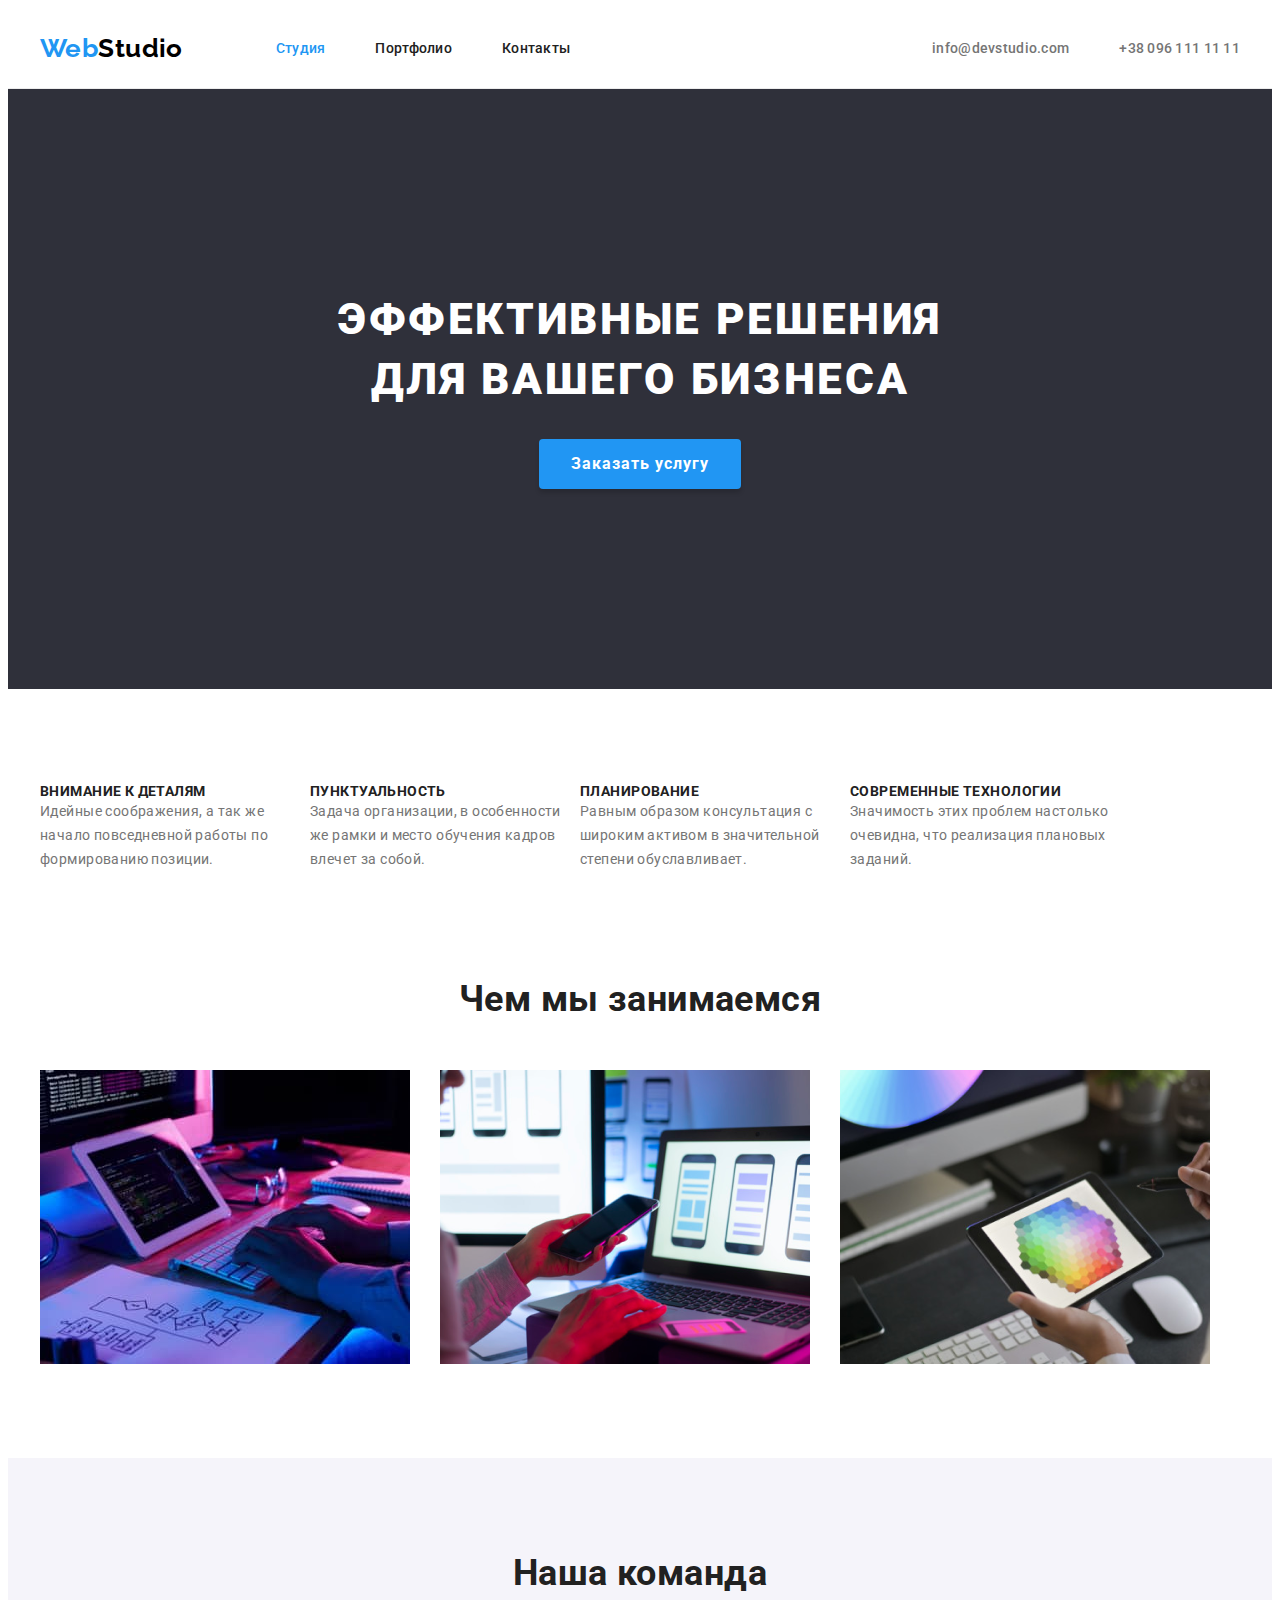
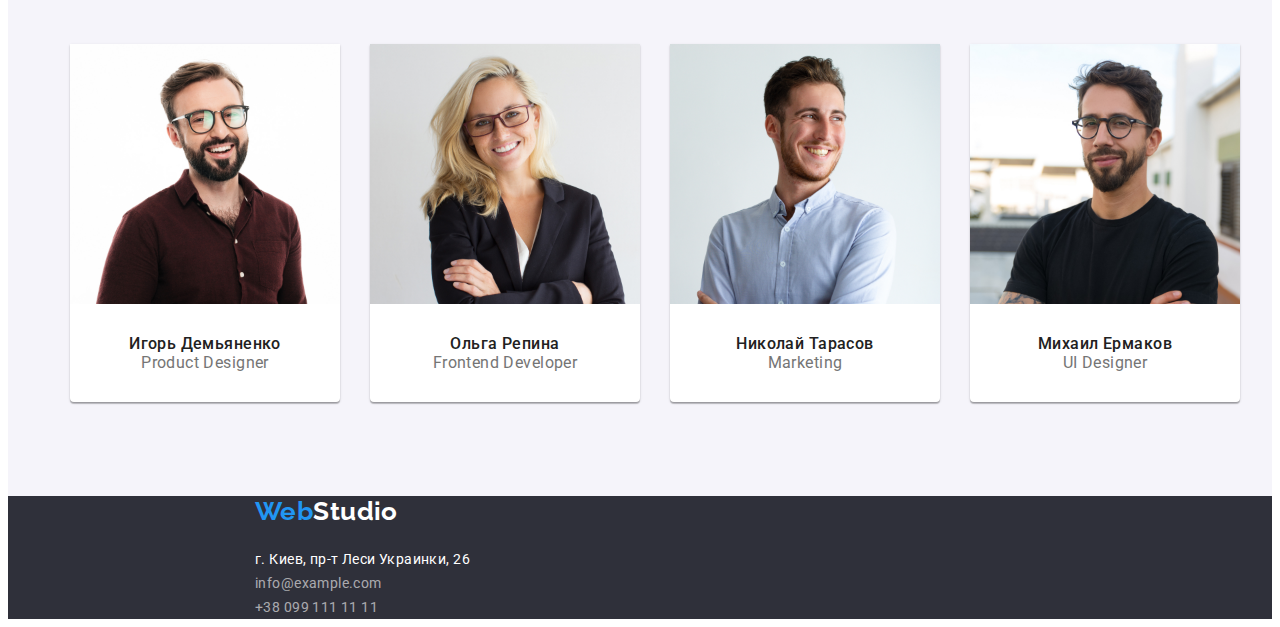
==== commit ef0d4731: "edit footer as mentor say" ====
--- a/index.html
+++ b/index.html
@@ -156,9 +156,9 @@
     </main>
 
     <!-- footer -->
-    <footer>
-      <div class="container footer">
-        <a href="./index.html" class="Web">Web<span class="footer_Studio">Studio</span></a>
+    <footer class="footer">
+      <div class="container ">
+        <a href="./index.html" class="footer_web webstudio">Web<span class="footer_Studio">Studio</span></a>
         <address>
           <ul class="footer_contacts_block">
             <!-- footer map -->
--- a/styles/styles.css
+++ b/styles/styles.css
@@ -120,8 +120,7 @@
 
 .header {
   height: 80px;
-  /* background-color: var(--white); */
-  /* box-sizing: */
+
   border-bottom: 1px solid var(--header_line_color);
 }
 
@@ -343,23 +342,28 @@
 /* footer */
 
 .footer {
-  height: 252px;
+  /* height: 252px; */
+
   background-color: var(--main_bg_col);
-  /* width: 1600px; */
+}
+
+.footer_web {
+  font-family: 'Raleway';
+  font-weight: 700;
+  font-size: 26px;
+  line-height: calc(31 / 26);
+
+  padding-top: 60px;
+  padding-left: 215px;
+
+  color: var(--blue);
 }
 .footer_Studio {
-  width: 145px;
-  height: 31px;
-
-  margin-top: 60rem;
 
   color: var(--white);
 }
 .footer_contacts_block {
-  width: 231px;
-  height: 81px;
-
-  padding-left: 215px;
+  padding-top: 20px;
 }
 
 .footer_map {
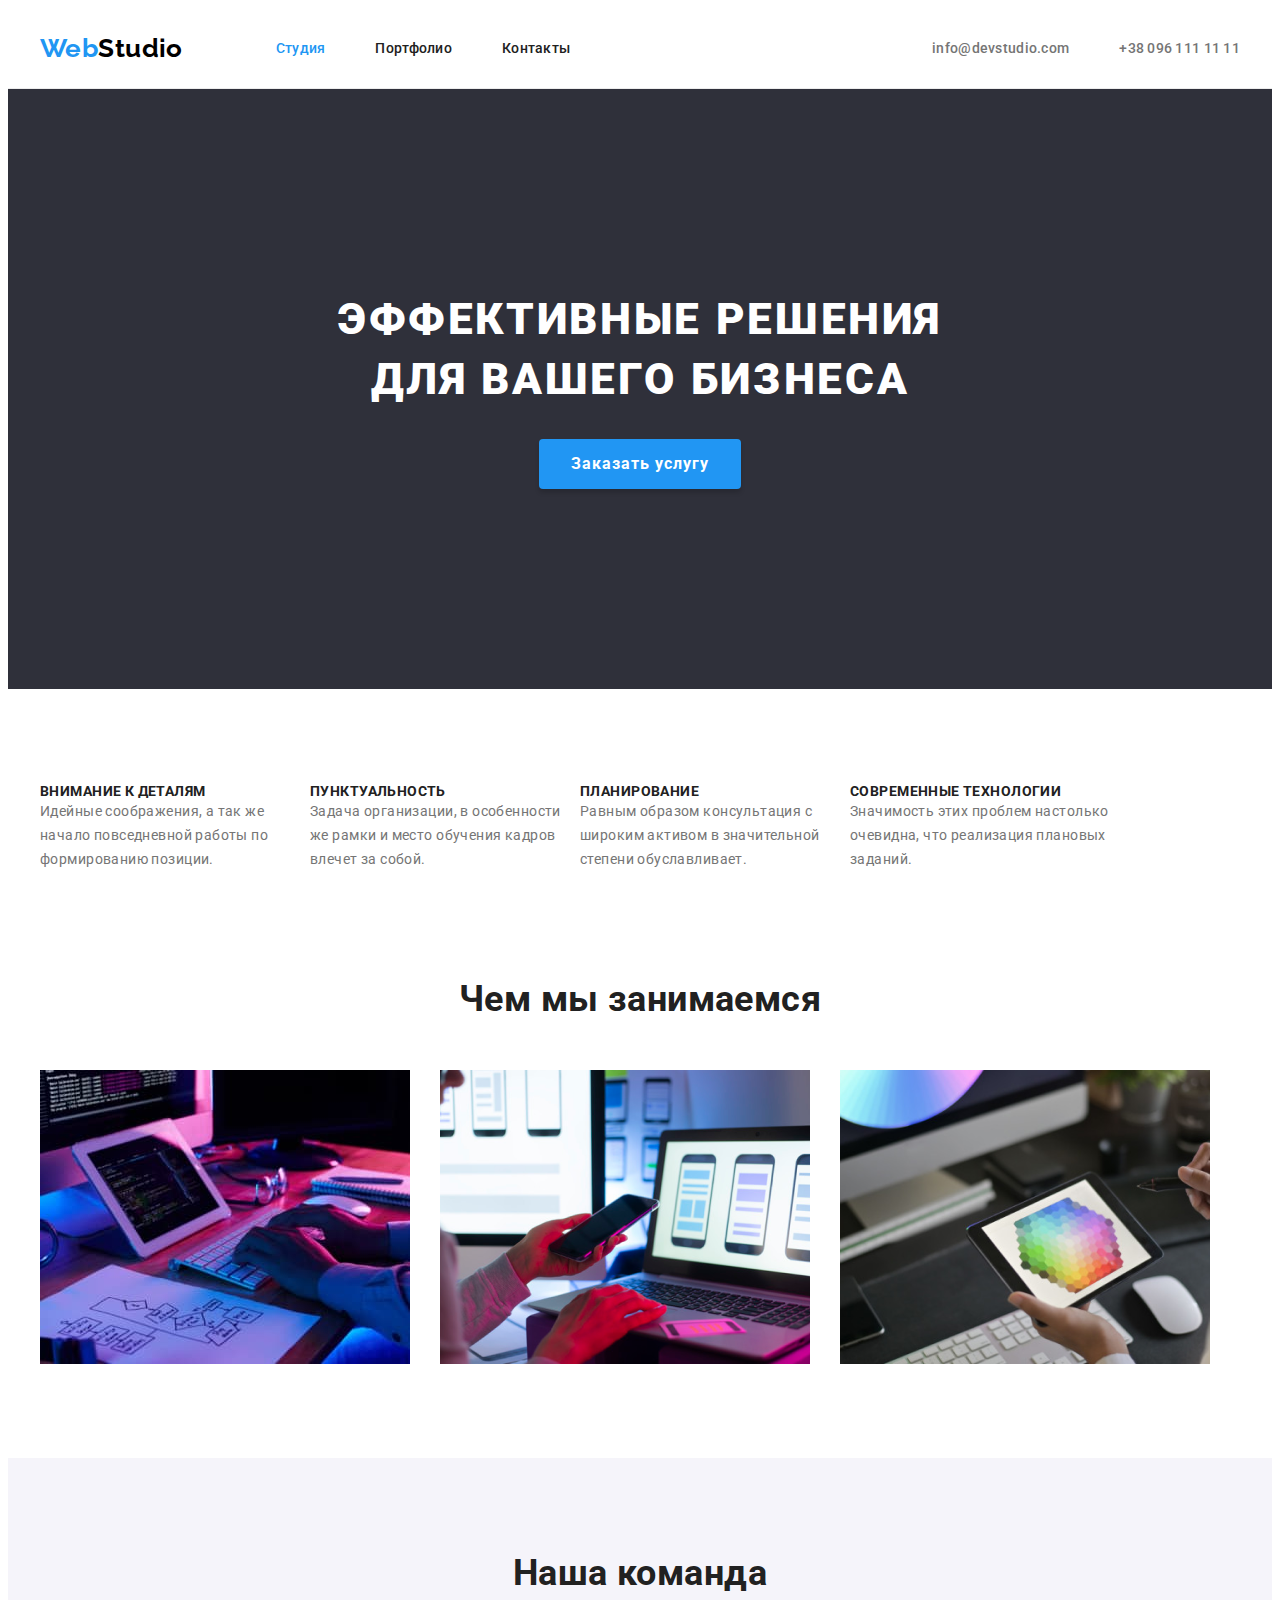
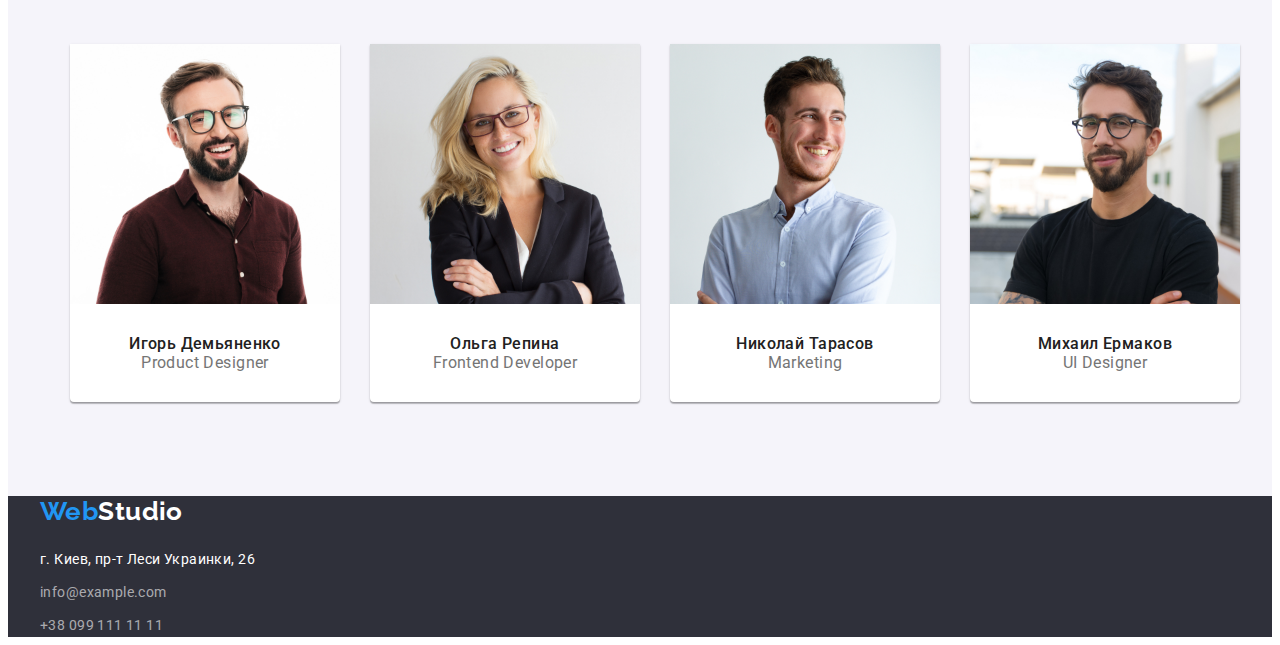
==== commit 39271185: "end index html" ====
--- a/index.html
+++ b/index.html
@@ -1,5 +1,5 @@
 <!DOCTYPE html>
-<html lang="en">
+<html lang="ru">
   <head>
     <meta charset="UTF-8" />
     <meta http-equiv="X-UA-Compatible" content="IE=edge" />
@@ -157,12 +157,14 @@
 
     <!-- footer -->
     <footer class="footer">
-      <div class="container ">
-        <a href="./index.html" class="footer_web webstudio">Web<span class="footer_Studio">Studio</span></a>
+      <div class="container">
+        <a href="./index.html" class="footer_web webstudio"
+          >Web<span class="footer_Studio">Studio</span></a
+        >
         <address>
           <ul class="footer_contacts_block">
             <!-- footer map -->
-            <li>
+            <li class="footer_contacts_item">
               <a
                 href="https://goo.gl/maps/mLrUPEMYMxBehZcJ7"
                 target="_blank"
@@ -171,10 +173,10 @@
                 >г. Киев, пр-т Леси Украинки, 26</a
               >
             </li>
-            <li>
+            <li class="footer_contacts_item">
               <a href="mailto:info@example.com" class="footer_contacts">info@example.com</a>
             </li>
-            <li>
+            <li class="footer_contacts_item">
               <a href="tel:+38099111111" class="footer_contacts">+38 099 111 11 11</a>
             </li>
           </ul>
--- a/styles/styles.css
+++ b/styles/styles.css
@@ -312,9 +312,6 @@
   display: flex;
   padding-top: 50px;
 }
-/* .our-team_list_block:not(:first-child) {
-  padding-left: 215px;
-} */
 .our_team_pic {
   margin-left: 30px;
   background: #ffffff;
@@ -353,36 +350,28 @@
   font-size: 26px;
   line-height: calc(31 / 26);
 
-  padding-top: 60px;
-  padding-left: 215px;
+  /* padding-top: 60px; */
+  /* padding-left: 215px; */
 
   color: var(--blue);
 }
 .footer_Studio {
-
   color: var(--white);
 }
 .footer_contacts_block {
   padding-top: 20px;
 }
+.footer_contacts_item:not(:first-child) {
+  padding-top: 9px;
+}
 
 .footer_map {
   line-height: 24px;
-  padding-left: 215px;
-
-  width: 231px;
-  height: 21px;
 
   color: var(--white);
 }
 .footer_contacts {
   line-height: 24px;
-
-  width: 231px;
-  height: 21px;
-
-  padding-left: 215px;
-  padding-top: 9px;
 
   color: var(--footer_contacts_col);
 }
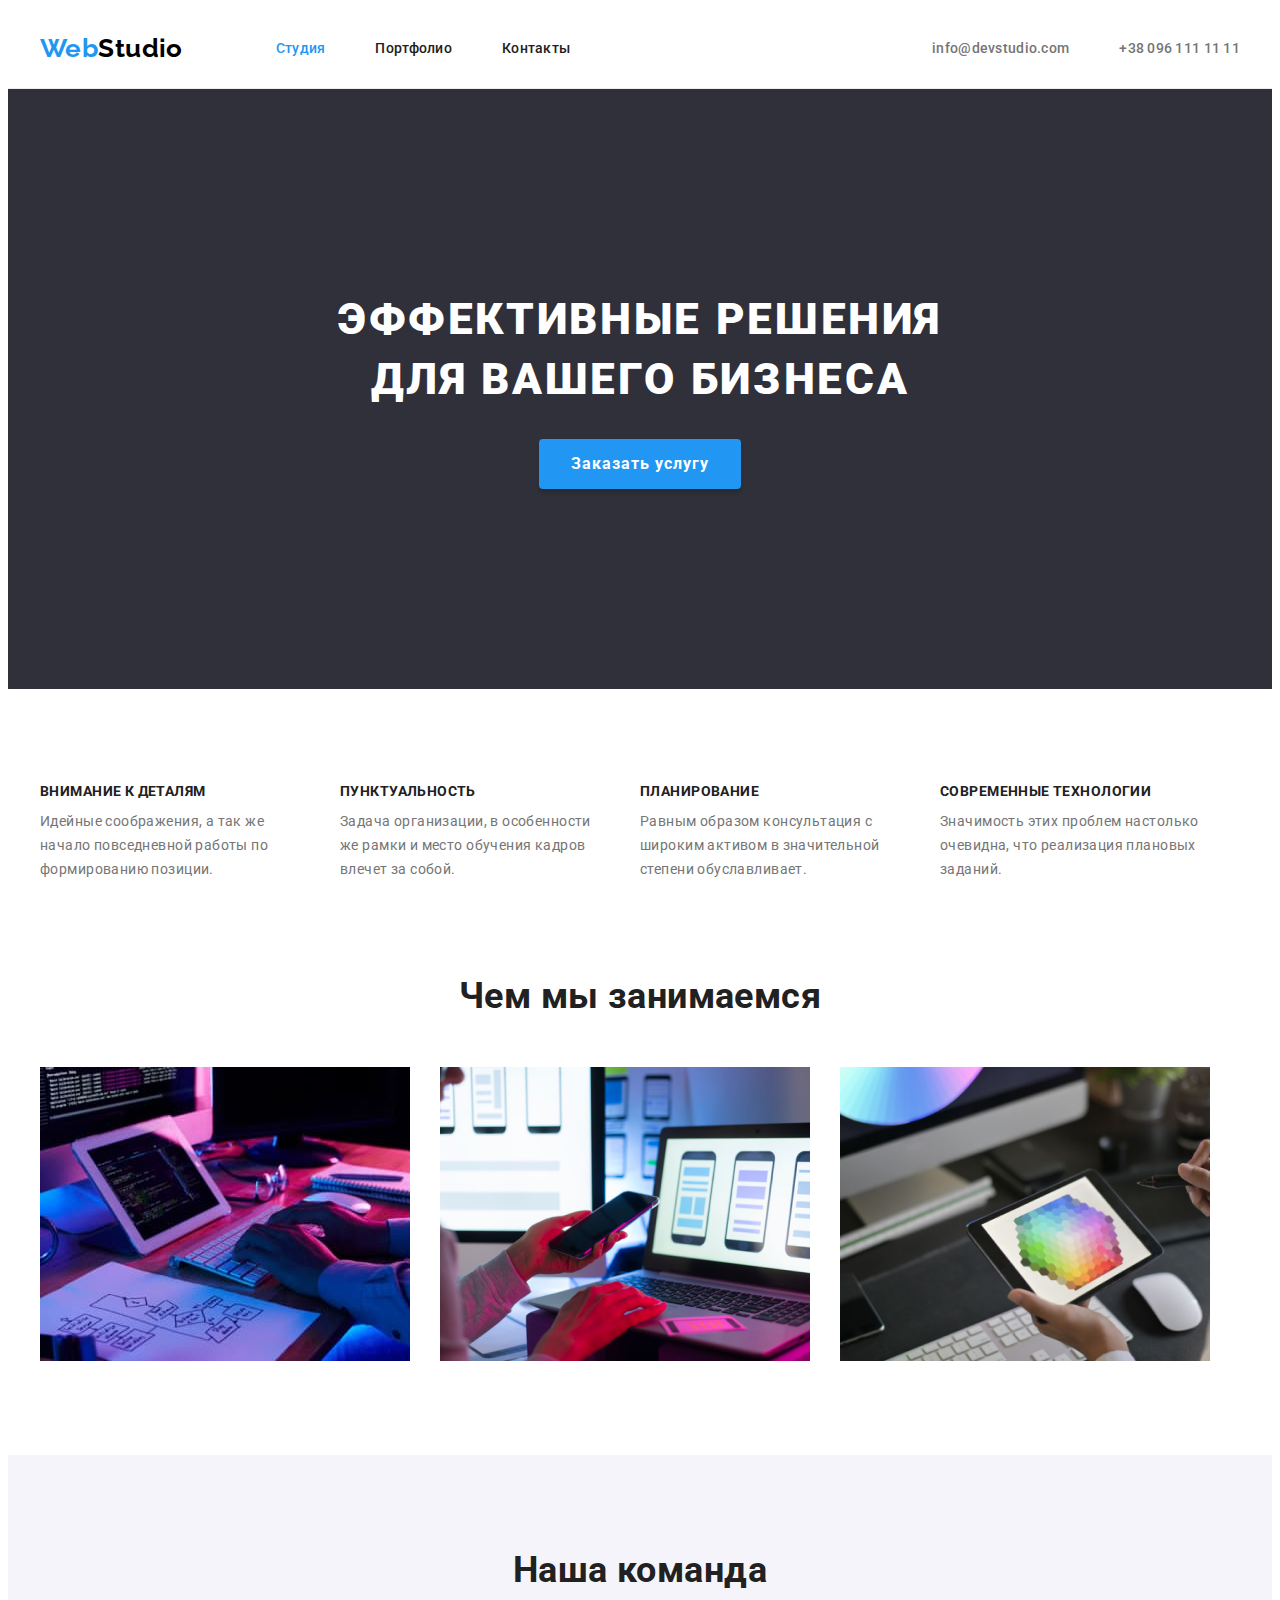
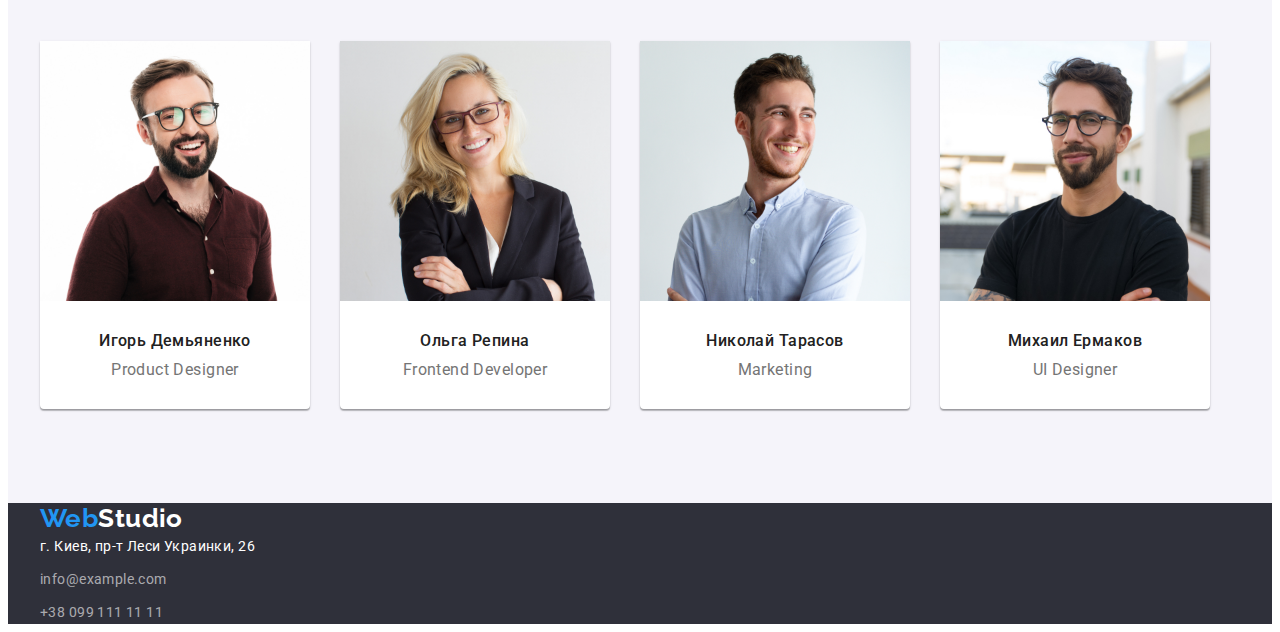
==== commit 5ec6d260: "1" ====
--- a/index.html
+++ b/index.html
@@ -98,7 +98,7 @@
       </section>
 
       <!-- what are we doing section -->
-      <section class="wawd_block">
+      <section class="wawd_block section">
         <div class="container">
           <h2 class="wawd_tittle">Чем мы занимаемся</h2>
           <ul class="wawd_list list">
@@ -118,7 +118,7 @@
       </section>
 
       <!-- our team section  -->
-      <section class="our_team_sect">
+      <section class="our_team_sect section">
         <div class="container">
           <h2 class="our_team_text">Наша команда</h2>
           <ul class="our_team_list_block">
@@ -162,7 +162,7 @@
           >Web<span class="footer_Studio">Studio</span></a
         >
         <address>
-          <ul class="footer_contacts_block">
+          <ul>
             <!-- footer map -->
             <li class="footer_contacts_item">
               <a
--- a/styles/styles.css
+++ b/styles/styles.css
@@ -1,3 +1,6 @@
+/* * {
+  box-sizing: border-box;
+} */
 img {
   display: block;
   max-width: 100%;
@@ -86,7 +89,7 @@
   align-items: center;
 }
 .our_team_text_container {
-  padding: 30px;
+  padding: 30px 0;
 }
 .section {
   padding-top: 94px;
@@ -201,30 +204,7 @@
 
   color: var(--white);
 }
-.main_btn_unknown_class {
-  /* text */
-
-  font-weight: 700;
-  font-size: 16px;
-  line-height: calc(30 / 16);
-
-  display: flex;
-  align-items: center;
-  text-align: center;
-  letter-spacing: 0.06em;
-
-  color: var(--white);
-
-  /* btn bg */
-
-  box-shadow: 0px 4px 4px rgba(0, 0, 0, 0.15);
-  border-radius: 4px;
-  background-color: var(--blue);
-}
-.btn_container {
-  padding-top: 30px;
-  padding-left: 700px;
-}
+
 .btn {
   min-width: 200px;
   /* height: 50px; */
@@ -253,13 +233,15 @@
 
 .traits_list_block {
   display: flex;
-  height: 101px;
+  gap: 30px;
 }
 .trait_text {
   font-weight: 700;
   font-size: 14px;
   line-height: calc(16 / 14);
   text-transform: uppercase;
+
+  margin-bottom: 10px;
 }
 .trait_downer_text {
   width: 270px;
@@ -270,10 +252,8 @@
 }
 
 .wawd_block {
-  /* width: 1170px; */
-  /* height: 386px; */
-  /* padding: 94px 0; */
-  text-align: center;
+  text-align: center;
+  padding-top: 0;
 }
 .wawd_tittle {
   /* width: 376px; */
@@ -286,7 +266,7 @@
 }
 .wawd_list {
   display: flex;
-  padding-top: 50px;
+  margin-top: 50px;
   /* margin-left: 0px; */
 }
 
@@ -295,14 +275,13 @@
 }
 
 .our_team_sect {
-  margin-top: 94px;
-  padding-bottom: 94px;
+  /* padding-bottom: 94px; */
   text-align: center;
   background-color: var(--our_team_bg_col);
 }
 .our_team_text {
-  margin: 0 auto;
-  padding-top: 94px;
+  /* margin: 0 auto; */
+  /* padding-top: 94px; */
 
   font-weight: 700;
   font-size: 36px;
@@ -310,22 +289,27 @@
 }
 .our_team_list_block {
   display: flex;
-  padding-top: 50px;
+  margin-top: 50px;
 }
 .our_team_pic {
   margin-left: 30px;
-  background: #ffffff;
+  background-color: #ffffff;
   /* material shadow v1 */
 
   box-shadow: 0px 1px 3px rgba(0, 0, 0, 0.12), 0px 1px 1px rgba(0, 0, 0, 0.14),
     0px 2px 1px rgba(0, 0, 0, 0.2);
   border-radius: 0px 0px 4px 4px;
+}
+.our_team_pic:first-child{
+  margin-left: 0;
 }
 .our_team_name_text {
   font-weight: 500;
   font-size: 16px;
   line-height: calc(19 / 16);
   text-align: center;
+
+  margin-bottom: 10px;
 }
 .our_team_job_tittle {
   font-weight: 400;
@@ -340,6 +324,7 @@
 
 .footer {
   /* height: 252px; */
+padding-bottom: 60px 0;
 
   background-color: var(--main_bg_col);
 }
@@ -358,11 +343,9 @@
 .footer_Studio {
   color: var(--white);
 }
-.footer_contacts_block {
-  padding-top: 20px;
-}
+
 .footer_contacts_item:not(:first-child) {
-  padding-top: 9px;
+  margin-top: 9px;
 }
 
 .footer_map {
@@ -378,7 +361,30 @@
 
 /* portfolio.html styles */
 
+.filter_section {
+  /* padding: 94px 215px; */
+  padding-top: 94px;
+
+  /* text-align: center; */
+}
+
+.filter_button_block {
+  display: flex;
+  padding-bottom: 34px;
+
+  /* выравнивание кнопок */
+  justify-content: center;
+}
+.filter_button{
+  margin-left: 8px;
+}
+.filter_button:first-child{
+  margin-left: 0;
+}
+
 .btn_filter {
+  padding: 6px 22px;
+
   font-family: 'Roboto';
   font-weight: 500;
   font-size: 16px;
@@ -386,20 +392,28 @@
   text-align: center;
   letter-spacing: 0.03em;
   background: #f5f4fa;
+  border-radius: 10px;
+  border: none;
+
+  /* отступы между кнопками */
+
+  margin-left: 8px;
 
   cursor: pointer;
 }
-.btn_filter:hover {
-  background-color: var(--btn_bg_cl);
-  color: var(--btn_txt_cl);
-}
-.btn_filter:focus {
-  background-color: var(--btn_bg_cl);
-  color: var(--btn_txt_cl);
-}
-.current_btn {
-  color: var(--btn_txt_cl);
-  background-color: var(--btn_bg_cl);
+
+.filter_img_block {
+  display: flex;
+  flex-wrap: wrap;
+  gap: 30px;
+  /* !!flex-basis didn't work!! */
+  /* flex-basis: calc((100% - 40px) / 3); */
+}
+
+.filter_img {
+  /* если добавить border то в сетке будет 2 картинки */
+  /* background: #ffffff;
+  border: 1px solid #eeeeee; */
 }
 
 .img_text {
@@ -415,3 +429,16 @@
 
   color: var(--undertittle_col);
 }
+
+.btn_filter:hover {
+  background-color: var(--btn_bg_cl);
+  color: var(--btn_txt_cl);
+}
+.btn_filter:focus {
+  background-color: var(--btn_bg_cl);
+  color: var(--btn_txt_cl);
+}
+.current_btn {
+  color: var(--btn_txt_cl);
+  background-color: var(--btn_bg_cl);
+}
